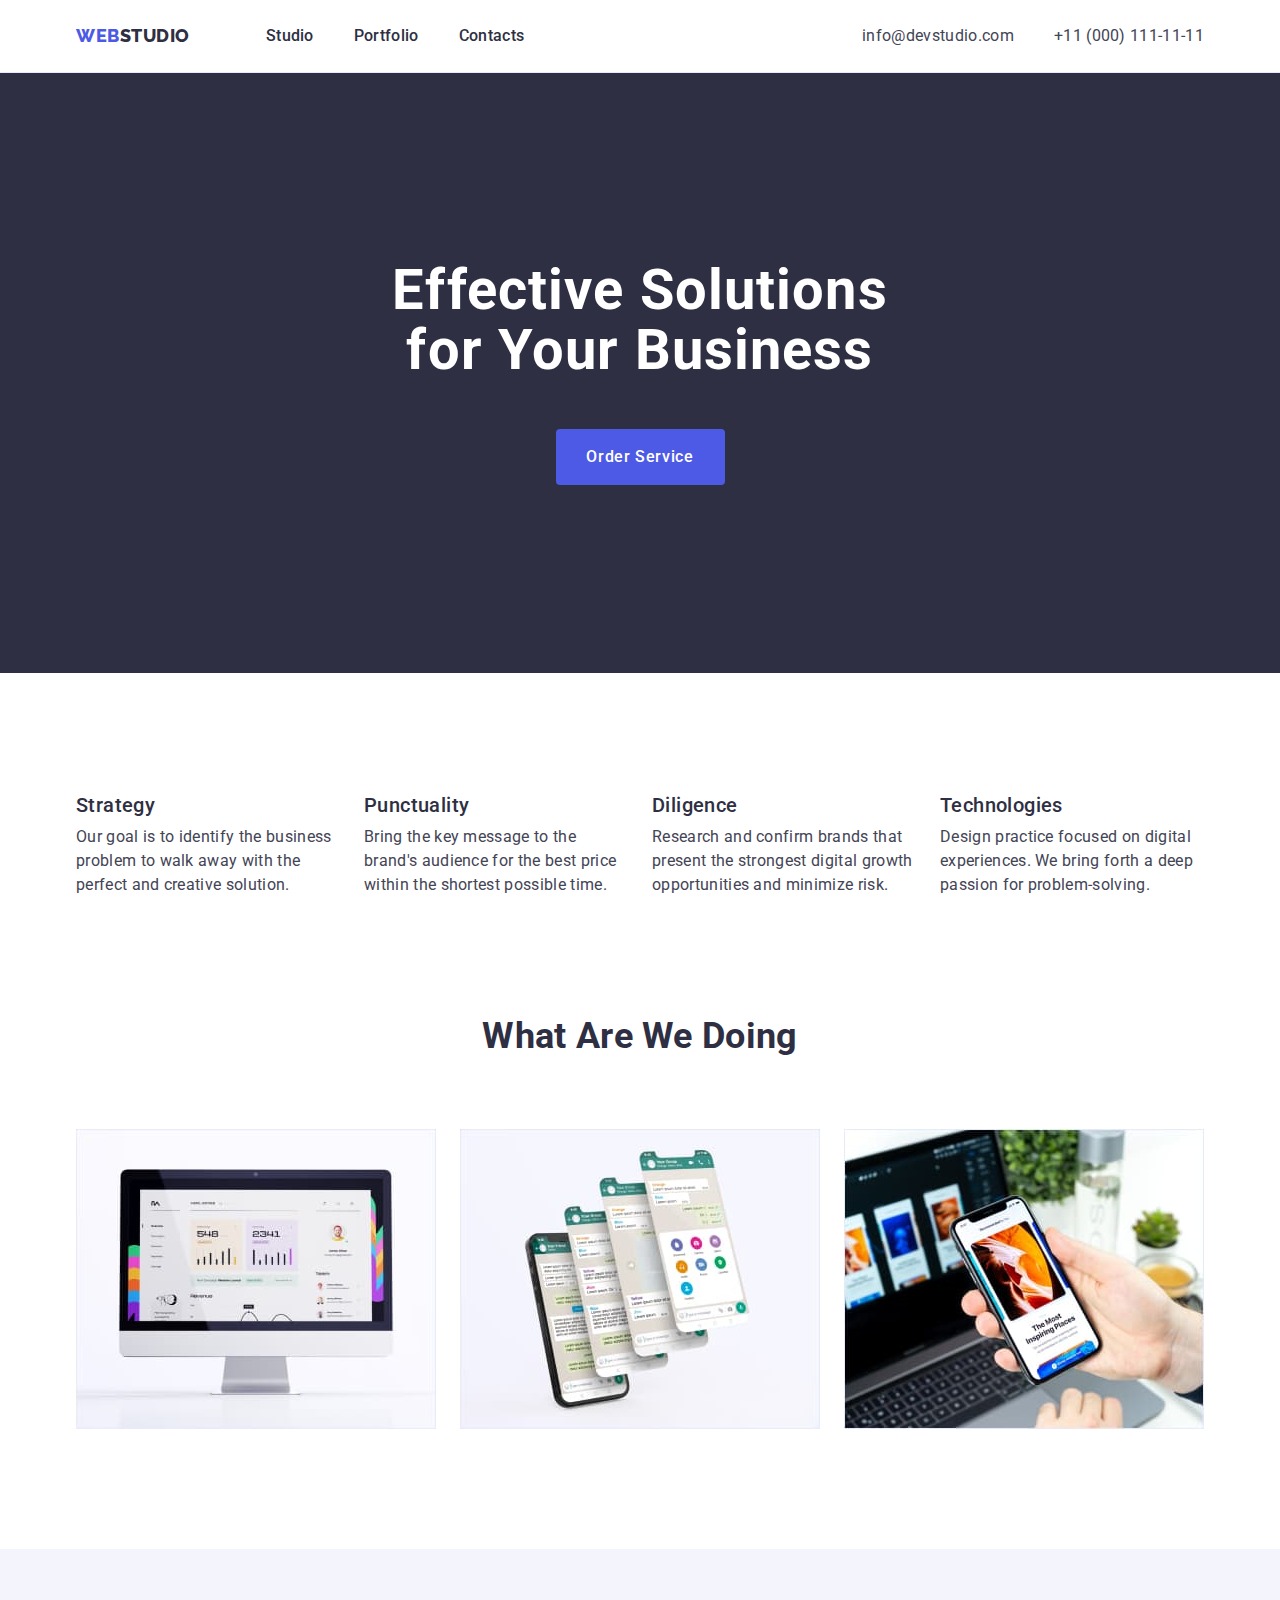
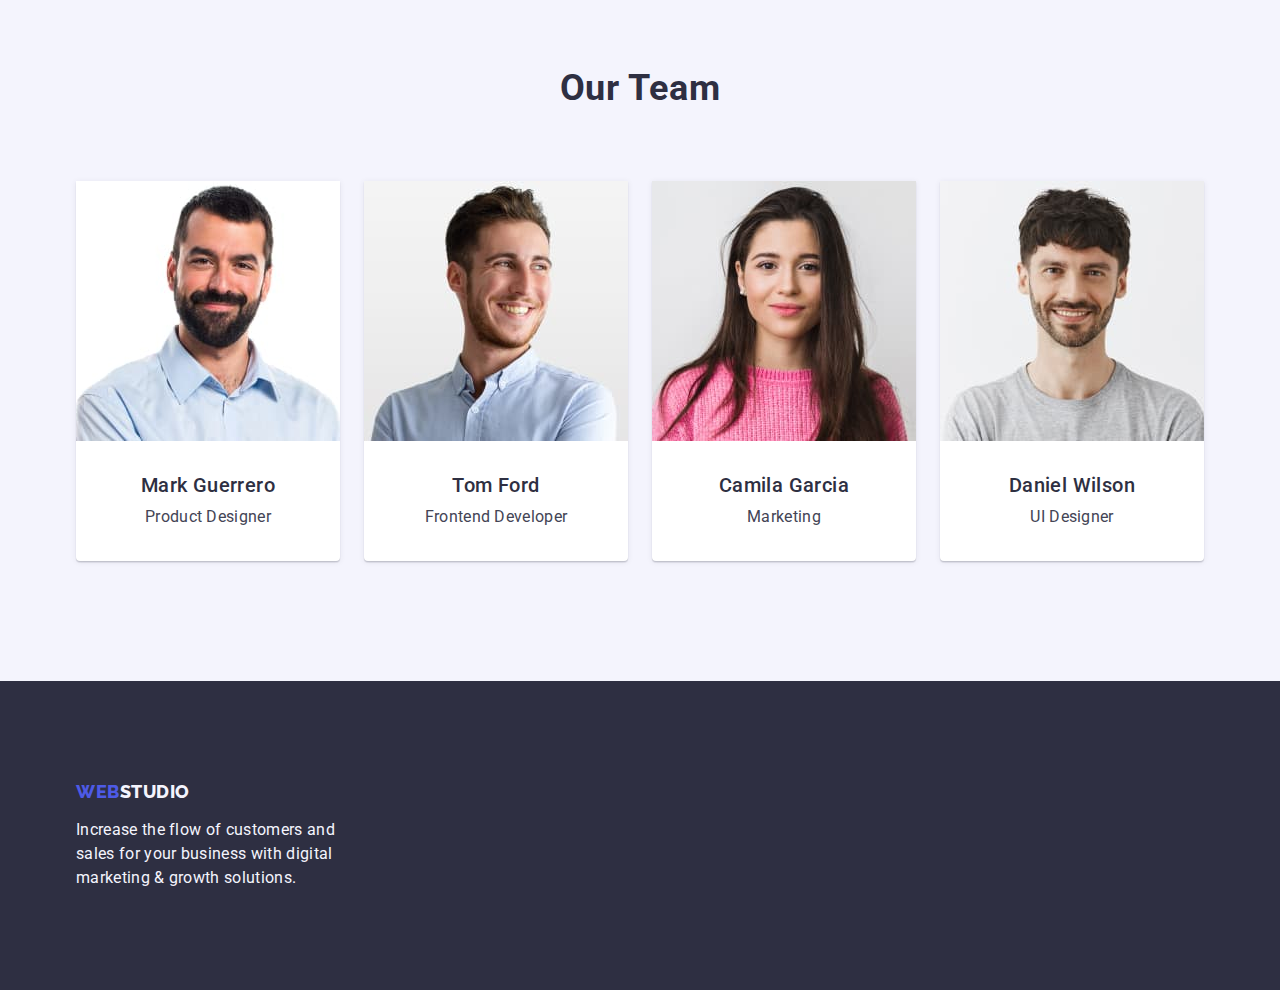
==== index.html @ 79478dcd "Files Created" ====
<!DOCTYPE html>
<html lang="en">
  <head>
    <meta charset="UTF-8" />
    <meta http-equiv="X-UA-Compatible" content="IE=edge" />
    <meta name="viewport" content="width=device-width, initial-scale=1.0" />
    <link rel="preconnect" href="https://fonts.googleapis.com" />
    <link rel="preconnect" href="https://fonts.gstatic.com" crossorigin />
    <link
      href="https://fonts.googleapis.com/css2?family=Raleway:wght@800&family=Roboto:wght@400;500;700;900&display=swap"
      rel="stylesheet"
    />
    <link
      rel="stylesheet"
      href="https://cdnjs.cloudflare.com/ajax/libs/modern-normalize/2.0.0/modern-normalize.min.css"
    />
    <link rel="stylesheet" href="./css/styles.css" />
    <link rel="shortcut icon" href="./images/favicon.ico" />
    <title>Web Studio</title>
  </head>
  <body>
    <header class="header">
      <div class="container header-container">
        <nav class="header-nav">
          <a class="header-nav_logo-blue link" href="./index.html"
            >Web<span class="header-nav_logo-black">Studio</span></a
          >
          <ul class="header-nav_list list">
            <li class="header-nav_item">
              <a class="header-nav_link link" href="./index.html">Studio</a>
            </li>
            <li class="header-nav_item">
              <a class="header-nav_link link" href="./portfolio.html"
                >Portfolio</a
              >
            </li>
            <li class="header-nav_item">
              <a class="header-nav_link link" href="">Contacts</a>
            </li>
          </ul>
        </nav>
        <address class="header-contacts">
          <ul class="header-contacts_list list">
            <li class="header-contacts_item">
              <a
                class="header-contacts_link link"
                href="mailto:info@devstudio.com"
                >info@devstudio.com</a
              >
            </li>
            <li class="header-contacts_item">
              <a class="header-contacts_link link" href="tel:+110001111111"
                >+11 (000) 111-11-11</a
              >
            </li>
          </ul>
        </address>
      </div>
    </header>

    <main>
      <section class="hero">
        <div class="container">
          <h1 class="hero_title">Effective Solutions for Your Business</h1>
          <button class="hero_button" type="button">Order Service</button>
        </div>
      </section>

      <section class="company">
        <div class="container">
          <h2 class="features visually-hidden">Features</h2>
          <ul class="company_list list">
            <li class="company_item">
              <h3 class="company_title">Strategy</h3>
              <p class="company_text">
                Our goal is to identify the business problem to walk away with
                the perfect and creative solution.
              </p>
            </li>
            <li class="company_item">
              <h3 class="company_title">Punctuality</h3>
              <p class="company_text">
                Bring the key message to the brand's audience for the best price
                within the shortest possible time.
              </p>
            </li>
            <li class="company_item">
              <h3 class="company_title">Diligence</h3>
              <p class="company_text">
                Research and confirm brands that present the strongest digital
                growth opportunities and minimize risk.
              </p>
            </li>
            <li class="company_item">
              <h3 class="company_title">Technologies</h3>
              <p class="company_text">
                Design practice focused on digital experiences. We bring forth a
                deep passion for problem-solving.
              </p>
            </li>
          </ul>
        </div>
      </section>

      <section class="works">
        <div class="container">
          <h2 class="works_title">What are we doing</h2>
          <ul class="works_list list">
            <li class="works_item">
              <img
                class="works_image"
                src="./images/img1.jpg"
                alt="computer-monitor"
                width="360"
              />
            </li>
            <li class="works_item">
              <img
                class="works_image"
                src="./images/img2.jpg"
                alt="phone-application"
                width="360"
              />
            </li>
            <li class="works_item">
              <img
                class="works_image"
                src="./images/img3.jpg"
                alt="laptop-and-phone"
                width="360"
              />
            </li>
          </ul>
        </div>
      </section>

      <section class="team">
        <div class="container">
          <h2 class="team_title">Our Team</h2>
          <ul class="team_list list">
            <li class="team_item">
              <img
                class="team_image"
                src="./images/portrait1.jpg"
                alt="photo Mark Guerrero"
                width="264"
              />
              <div class="team-wrapper">
                <h3 class="team_specialist">Mark Guerrero</h3>
                <p class="team_job-title">Product Designer</p>
              </div>
            </li>
            <li class="team_item">
              <img
                class="team_image"
                src="./images/portrait2.jpg"
                alt="photo Tom Ford"
                width="264"
              />
              <div class="team-wrapper">
                <h3 class="team_specialist">Tom Ford</h3>
                <p class="team_job-title">Frontend Developer</p>
              </div>
            </li>
            <li class="team_item">
              <img
                class="team_image"
                src="./images/portrait3.jpg"
                alt="photo Camila Garcia"
                width="264"
              />
              <div class="team-wrapper">
                <h3 class="team_specialist">Camila Garcia</h3>
                <p class="team_job-title">Marketing</p>
              </div>
            </li>
            <li class="team_item">
              <img
                class="team_image"
                src="./images/portrait4.jpg"
                alt="photo Daniel Wilson"
                width="264"
              />
              <div class="team-wrapper">
                <h3 class="team_specialist">Daniel Wilson</h3>
                <p class="team_job-title">UI Designer</p>
              </div>
            </li>
          </ul>
        </div>
      </section>
    </main>

    <footer class="footer">
      <div class="container">
        <a class="footer_logo-blue link" href="./index.html"
          >Web<span class="footer_logo-white">Studio</span></a
        >
        <p class="footer_text">
          Increase the flow of customers and sales for your business with
          digital marketing & growth solutions.
        </p>
      </div>
    </footer>
  </body>
</html>
---- css/styles.css ----
:root {
  --color-iris: #4d5ae5;
  --color-ocean: #404bbf;
  --color-navy-blue: #2e2f42;
  --color-green: #31d0aa;
  --color-slate: #434455;
  --color-light-slate: #8e8f99;
  --color-cornflower: #e7e9fc;
  --color-cloud: #f4f4fd;
  --color-navy-blue-modal: #2e2f42;
  --color-grey: #2e2f42;
  --color-white: #ffffff;
  --color-dairy: #fcfcfc;
}

body {
  font-family: 'Roboto', sans-serif;
  color: var(--color-slate);
  background-color: var(--color-white);
  font-size: 16px;
  letter-spacing: 0.02em;
}

img {
  display: block;
}

h1,
h2,
h3,
h4,
h5,
h6,
p {
  margin-top: 0;
  margin-bottom: 0;
}

ul,
ol {
  margin-top: 0;
  margin-bottom: 0;
  padding-left: 0;
}

.container {
  width: 1158px;
  /* width from maket + paddings */
  padding-left: 15px;
  padding-right: 15px;
  margin-left: auto;
  margin-right: auto;
  /* centify container's content */
}

.header {
  display: flex;
  border-bottom: 1px solid var(--color-cornflower);
}

.header-container {
  display: flex;
  justify-content: space-between;
}

.header-nav {
  display: flex;
  align-items: center;
}

.list {
  list-style: none;
}

.link {
  text-decoration: none;
}

/* Page Studio */

.header-nav_list {
  display: flex;
  gap: 40px;
}

.header-nav_link {
  color: var(--color-navy-blue);
  font-weight: 500;
  font-size: 16px;
  line-height: 1.5;
  padding-top: 24px;
  padding-bottom: 24px;
}

.header-nav_link:hover,
.header-nav_link:focus {
  color: var(--color-ocean);
}

.header-contacts_list {
  display: flex;
  gap: 40px;
}

.header-contacts_link {
  color: var(--color-slate);
  font-weight: 400;
  font-size: 16px;
  line-height: 1.5;
  display: inline-block;
  padding-top: 24px;
  padding-bottom: 24px;
}

.header-contacts_link:hover,
.header-contacts_link:focus {
  color: var(--color-ocean);
}

.visually-hidden {
  position: absolute;
  width: 1px;
  height: 1px;
  margin: -1px;
  border: 0;
  padding: 0;
  white-space: nowrap;
  clip-path: inset(100%);
  clip: rect(0 0 0 0);
  overflow: hidden;
}

.company_list {
  display: flex;
  gap: 24px;
}

.works_list {
  display: flex;
  gap: 24px;
}

.team_list {
  display: flex;
  gap: 24px;
}

.header-nav_logo-blue {
  display: flex;
  align-items: center;
  color: var(--color-iris);
  font-family: 'Raleway', sans-serif;
  font-weight: 800;
  font-size: 18px;
  line-height: 1.17;
  letter-spacing: 0.03em;
  text-transform: uppercase;
  display: inline-block;
  margin-right: 76px;
}

.header-nav_logo-black {
  color: var(--color-navy-blue);
}

.header-nav_link {
  color: var(--color-navy-blue);
  font-weight: 500;
  font-size: 16px;
  line-height: 1.5;
  padding-top: 24px;
  padding-bottom: 24px;
}

.header-nav_link:hover,
.header-nav_link:focus {
  color: var(--color-ocean);
}

.header-contacts {
  display: flex;
  font-style: normal;
}

.header-contacts_list {
  display: flex;
  gap: 40px;
}

.header-contacts_link {
  color: var(--color-slate);
  font-size: 16px;
  line-height: 1.5;
  display: inline-block;
  padding-top: 24px;
  padding-bottom: 24px;
}

.header-contacts_link:hover,
.header-contacts_link:focus {
  color: var(--color-ocean);
}

.hero {
  background-color: var(--color-navy-blue);
  padding: 188px 0;
}

.hero_title {
  color: var(--color-white);
  font-weight: 700;
  font-size: 56px;
  line-height: 1.07;
  letter-spacing: 0.02em;
  text-align: center;
  max-width: 496px;
  text-align: center;
  margin: 0 auto 48px;
}

.hero_button {
  color: var(--color-white);
  background-color: var(--color-iris);
  font-family: 'Roboto', sans-serif;
  font-weight: 500;
  font-size: 16px;
  line-height: 1.5;
  letter-spacing: 0.04em;
  cursor: pointer;
  display: block;
  margin: 0 auto;
  min-width: 169px;
  height: 56px;
  border: none;
  border-radius: 4px;
}

.hero_button:hover,
.hero_button:focus {
  background-color: var(--color-ocean);
}

.company {
  padding: 120px 0;
}

.company_list {
  display: flex;
  gap: 24px;
}

.company_item {
  width: 264px;
}

.company_title {
  color: var(--color-navy-blue);
  font-weight: 500;
  font-size: 20px;
  line-height: 1.2;
  letter-spacing: 0.02em;
  margin-bottom: 8px;
}

.company_text {
  color: var(--color-slate);
  font-size: 16px;
  line-height: 1.5;
}

.works {
  padding-bottom: 120px;
}

.works_title {
  color: var(--color-navy-blue);
  font-size: 36px;
  line-height: 1.11;
  text-align: center;
  text-transform: capitalize;
  margin-bottom: 72px;
}

.works_list {
  gap: 24px;
  display: flex;
}

.team {
  background-color: var(--color-cloud);
  padding: 120px 0;
}

.team_title {
  color: var(--color-navy-blue);
  font-size: 36px;
  line-height: 1.11;
  text-align: center;
  letter-spacing: 0.02em;
  text-transform: capitalize;
  margin-bottom: 72px;
}

.team_list {
  background-color: var(--color-cloud);
  display: flex;
  gap: 24px;
}

.team_item {
  background-color: var(--color-white);
  box-shadow: 0px 2px 1px 0px rgba(46, 47, 66, 0.08),
    0px 1px 1px 0px rgba(46, 47, 66, 0.16),
    0px 1px 6px 0px rgba(46, 47, 66, 0.08);
  border-radius: 0px 0px 4px 4px;
}

.team-wrapper {
  padding: 32px 0;
}

.team_specialist {
  color: var(--color-navy-blue);
  font-weight: 500;
  font-size: 20px;
  line-height: 1.2;
  letter-spacing: 0.02em;
  text-align: center;
  margin-bottom: 8px;
}

.team_job-title {
  color: var(--color-slate);
  font-size: 16px;
  line-height: 1.5;
  text-align: center;
}

.footer {
  background-color: var(--color-navy-blue);
  padding: 100px 0;
}

.footer_logo-blue {
  color: var(--color-iris);
  font-family: 'Raleway', sans-serif;
  font-weight: 800;
  font-size: 18px;
  line-height: 1.17;
  letter-spacing: 0.03em;
  text-transform: uppercase;
  display: inline-block;
  margin-bottom: 16px;
}

.footer_logo-white {
  color: var(--color-cloud);
  font-family: 'Raleway', sans-serif;
  font-weight: 800;
  font-size: 18px;
  line-height: 1.17;
  letter-spacing: 0.03em;
  text-transform: uppercase;
}

.footer_text {
  color: var(--color-cloud);
  font-size: 16px;
  line-height: 1.5;
  max-width: 264px;
}

/* Page Portfolio */

.gallery {
  padding: 96px 0 120px;
}

.gallery_link {
  padding: 24px 0;
}

.gallery-filter_list {
  display: flex;
  gap: 24px;
  justify-content: center;
  margin-bottom: 72px;
}

.gallery-filter_button {
  color: var(--color-iris);
  background-color: var(--color-cloud);
  font-family: 'Roboto', sans-serif;
  font-weight: 500;
  font-size: 16px;
  line-height: 1.5;
  letter-spacing: 0.04em;
  cursor: pointer;
  border: 1px solid var(--color-cornflower);
  border-radius: 4px;
  padding: 12px 24px 12px 24px;
}

.gallery-filter_button:hover,
.gallery-filter_button:focus {
  color: var(--color-white);
  background-color: var(--color-ocean);
  box-shadow: 0px 2px 2px 0px rgba(0, 0, 0, 0.12),
    0px 2px 1px 0px rgba(0, 0, 0, 0.08), 0px 3px 1px 0px rgba(0, 0, 0, 0.1);
  border: 1px solid transparent;
}

.gallery_list {
  display: flex;
  flex-wrap: wrap;
  gap: 48px 24px;
}

.gallary-wrapper {
  border: 1px solid var(--color-cornflower);
  border-top: none;
  padding: 32px 16px;
}

.gallery_title {
  color: var(--color-navy-blue);
  font-weight: 500;
  font-size: 20px;
  line-height: 1.2;
  letter-spacing: 0.02em;
  margin-bottom: 8px;
}

.gallery_text {
  color: var(--color-slate);
  font-size: 16px;
  line-height: 1.5;
  letter-spacing: 0.02em;
}
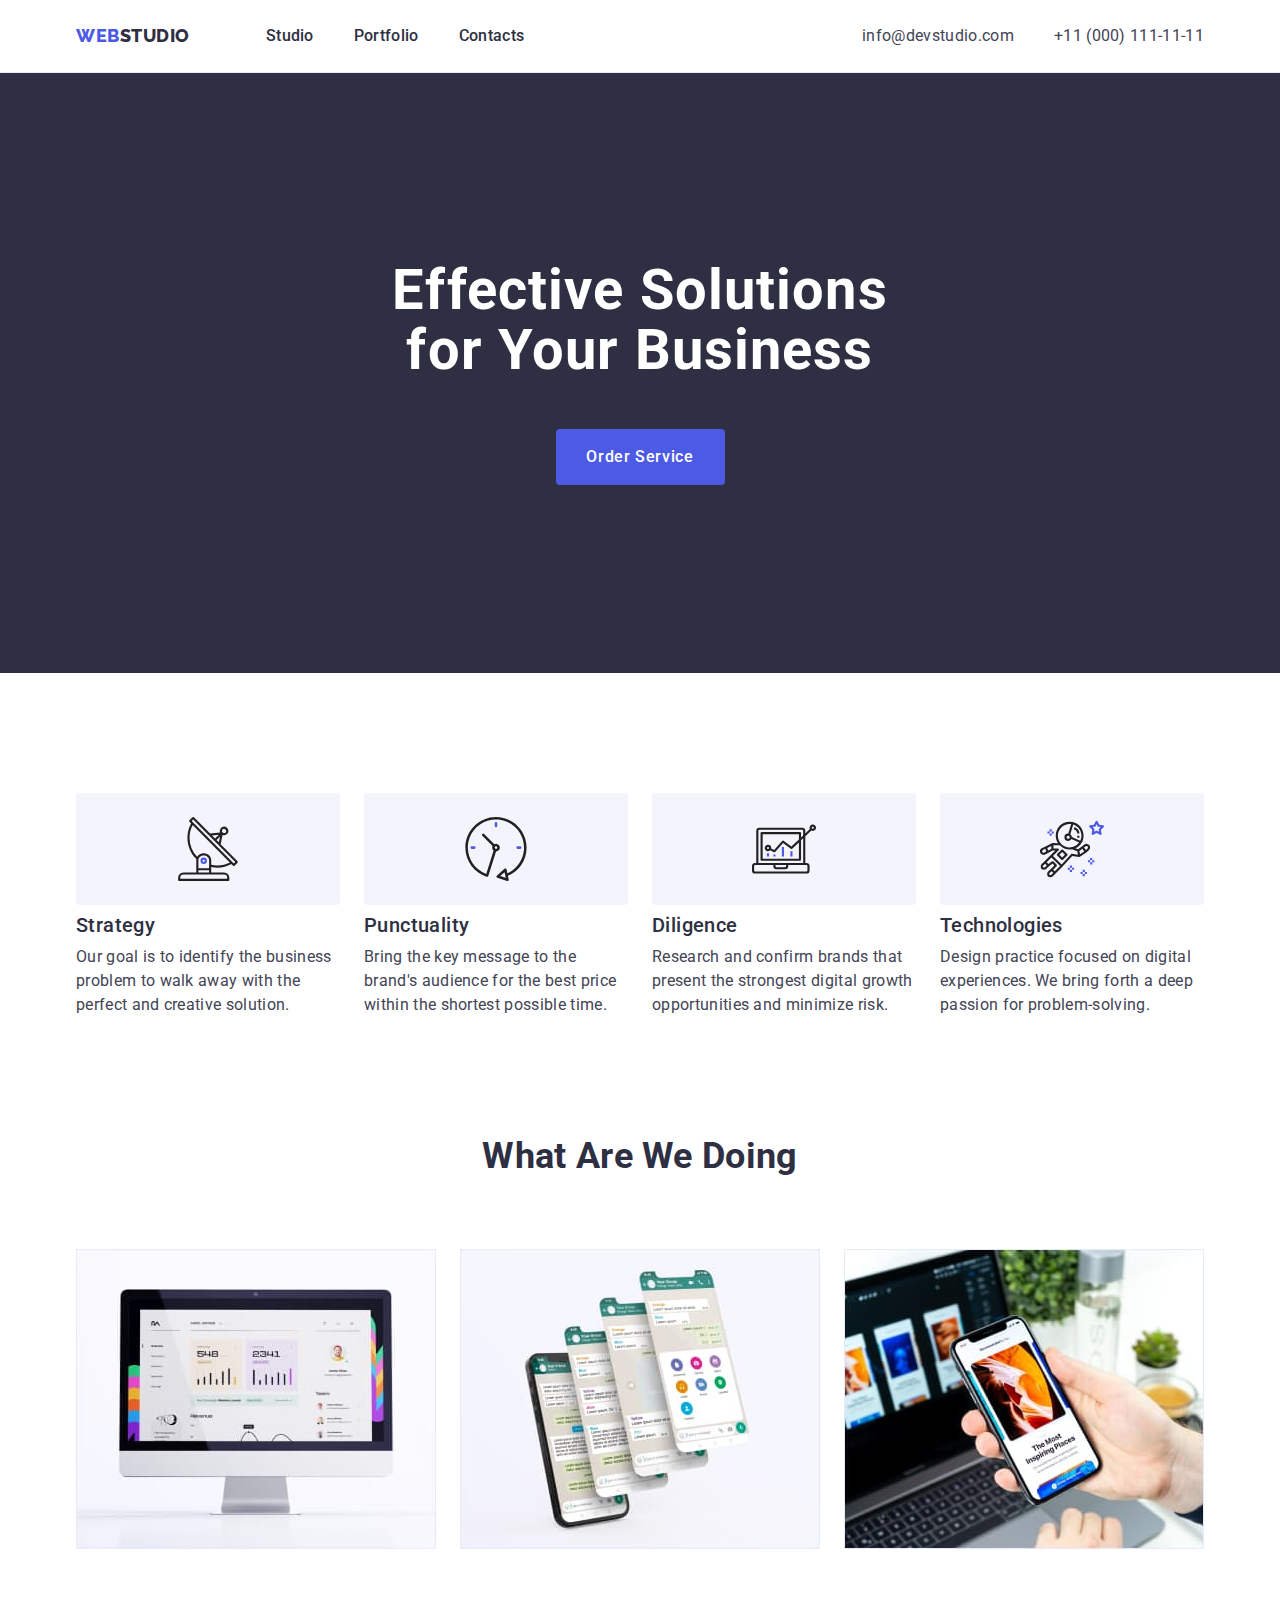
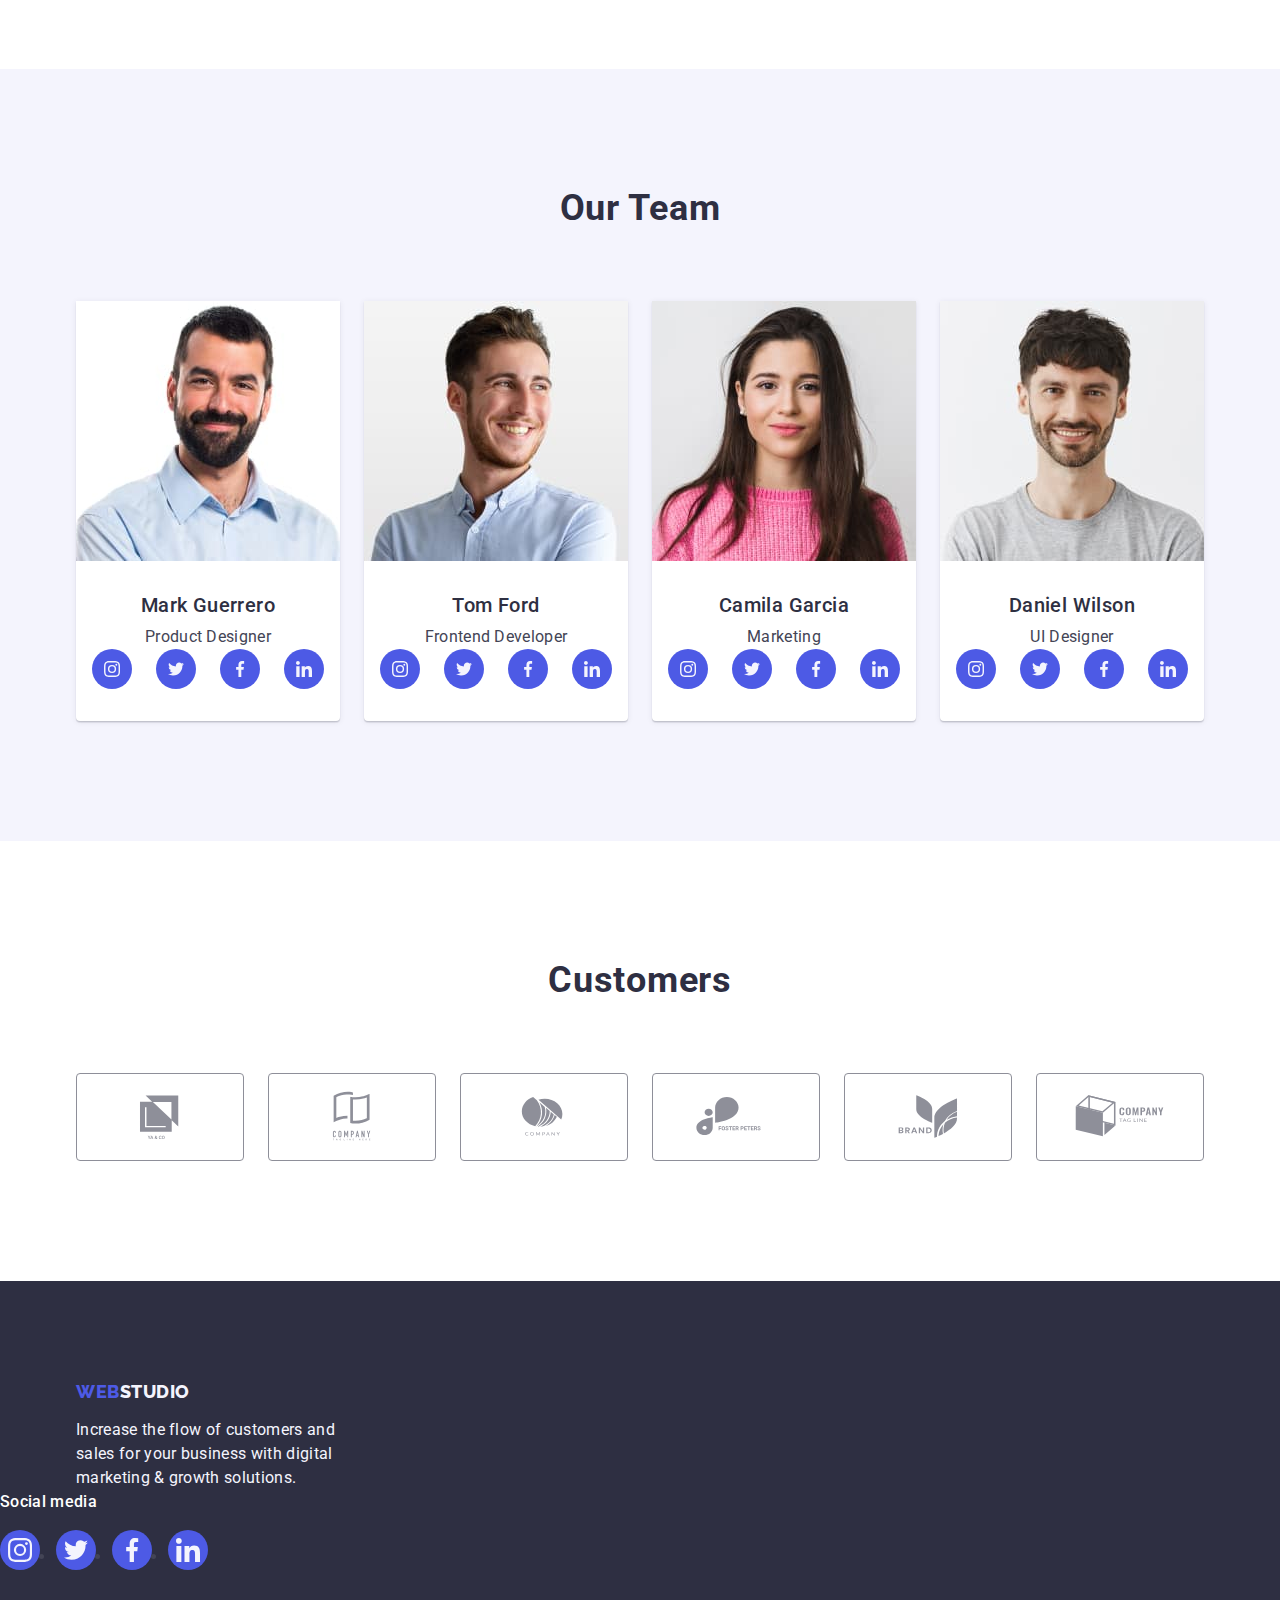
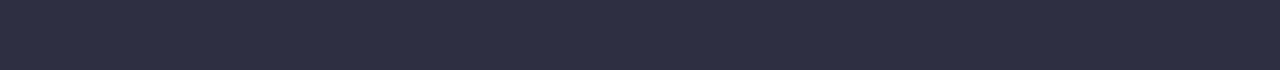
==== commit 35ab01f2: "First Try" ====
--- a/index.html
+++ b/index.html
@@ -71,6 +71,16 @@
           <h2 class="features visually-hidden">Features</h2>
           <ul class="company_list list">
             <li class="company_item">
+              <div class="company_wrapper">
+                <svg
+                  class="company_icon"
+                  aria-label="antenna"
+                  width="64"
+                  height="64"
+                >
+                  <use href="./images/icons.svg#icon-antenna"></use>
+                </svg>
+              </div>
               <h3 class="company_title">Strategy</h3>
               <p class="company_text">
                 Our goal is to identify the business problem to walk away with
@@ -78,6 +88,16 @@
               </p>
             </li>
             <li class="company_item">
+              <div class="company_wrapper">
+                <svg
+                  class="company_icon"
+                  aria-label="antenna"
+                  width="64"
+                  height="64"
+                >
+                  <use href="./images/icons.svg#icon-clock"></use>
+                </svg>
+              </div>
               <h3 class="company_title">Punctuality</h3>
               <p class="company_text">
                 Bring the key message to the brand's audience for the best price
@@ -85,6 +105,16 @@
               </p>
             </li>
             <li class="company_item">
+              <div class="company_wrapper">
+                <svg
+                  class="company_icon"
+                  aria-label="antenna"
+                  width="64"
+                  height="64"
+                >
+                  <use href="./images/icons.svg#icon-diagram"></use>
+                </svg>
+              </div>
               <h3 class="company_title">Diligence</h3>
               <p class="company_text">
                 Research and confirm brands that present the strongest digital
@@ -92,6 +122,16 @@
               </p>
             </li>
             <li class="company_item">
+              <div class="company_wrapper">
+                <svg
+                  class="company_icon"
+                  aria-label="antenna"
+                  width="64"
+                  height="64"
+                >
+                  <use href="./images/icons.svg#icon-astronaut"></use>
+                </svg>
+              </div>
               <h3 class="company_title">Technologies</h3>
               <p class="company_text">
                 Design practice focused on digital experiences. We bring forth a
@@ -148,6 +188,56 @@
               <div class="team-wrapper">
                 <h3 class="team_specialist">Mark Guerrero</h3>
                 <p class="team_job-title">Product Designer</p>
+                <ul class="team_list-icons list">
+                  <li class="team_item-icon">
+                    <a href="" class="team_link-icon">
+                      <svg
+                        class="team_icon"
+                        aria-label="icon-instagram"
+                        width="16"
+                        height="16"
+                      >
+                        <use href="./images/icons.svg#icon-instagram"></use>
+                      </svg>
+                    </a>
+                  </li>
+                  <li class="team_item-icon">
+                    <a href="" class="team_link-icon">
+                      <svg
+                        class="team_icon"
+                        aria-label="icon-twitter"
+                        width="16"
+                        height="16"
+                      >
+                        <use href="./images/icons.svg#icon-twitter"></use>
+                      </svg>
+                    </a>
+                  </li>
+                  <li class="team_item-icon">
+                    <a href="" class="team_link-icon">
+                      <svg
+                        class="team_icon"
+                        aria-label="icon-facebook"
+                        width="16"
+                        height="16"
+                      >
+                        <use href="./images/icons.svg#icon-facebook"></use>
+                      </svg>
+                    </a>
+                  </li>
+                  <li class="team_item-icon">
+                    <a href="" class="team_link-icon">
+                      <svg
+                        class="team_icon"
+                        aria-label="icon-linkedin"
+                        width="16"
+                        height="16"
+                      >
+                        <use href="./images/icons.svg#icon-linkedin"></use>
+                      </svg>
+                    </a>
+                  </li>
+                </ul>
               </div>
             </li>
             <li class="team_item">
@@ -160,6 +250,56 @@
               <div class="team-wrapper">
                 <h3 class="team_specialist">Tom Ford</h3>
                 <p class="team_job-title">Frontend Developer</p>
+                <ul class="team_list-icons list">
+                  <li class="team_item-icon">
+                    <a href="" class="team_link-icon">
+                      <svg
+                        class="team_icon"
+                        aria-label="icon-instagram"
+                        width="16"
+                        height="16"
+                      >
+                        <use href="./images/icons.svg#icon-instagram"></use>
+                      </svg>
+                    </a>
+                  </li>
+                  <li class="team_item-icon">
+                    <a href="" class="team_link-icon">
+                      <svg
+                        class="team_icon"
+                        aria-label="icon-twitter"
+                        width="16"
+                        height="16"
+                      >
+                        <use href="./images/icons.svg#icon-twitter"></use>
+                      </svg>
+                    </a>
+                  </li>
+                  <li class="team_item-icon">
+                    <a href="" class="team_link-icon">
+                      <svg
+                        class="team_icon"
+                        aria-label="icon-facebook"
+                        width="16"
+                        height="16"
+                      >
+                        <use href="./images/icons.svg#icon-facebook"></use>
+                      </svg>
+                    </a>
+                  </li>
+                  <li class="team_item-icon">
+                    <a href="" class="team_link-icon">
+                      <svg
+                        class="team_icon"
+                        aria-label="icon-linkedin"
+                        width="16"
+                        height="16"
+                      >
+                        <use href="./images/icons.svg#icon-linkedin"></use>
+                      </svg>
+                    </a>
+                  </li>
+                </ul>
               </div>
             </li>
             <li class="team_item">
@@ -172,6 +312,56 @@
               <div class="team-wrapper">
                 <h3 class="team_specialist">Camila Garcia</h3>
                 <p class="team_job-title">Marketing</p>
+                <ul class="team_list-icons list">
+                  <li class="team_item-icon">
+                    <a href="" class="team_link-icon">
+                      <svg
+                        class="team_icon"
+                        aria-label="icon-instagram"
+                        width="16"
+                        height="16"
+                      >
+                        <use href="./images/icons.svg#icon-instagram"></use>
+                      </svg>
+                    </a>
+                  </li>
+                  <li class="team_item-icon">
+                    <a href="" class="team_link-icon">
+                      <svg
+                        class="team_icon"
+                        aria-label="icon-twitter"
+                        width="16"
+                        height="16"
+                      >
+                        <use href="./images/icons.svg#icon-twitter"></use>
+                      </svg>
+                    </a>
+                  </li>
+                  <li class="team_item-icon">
+                    <a href="" class="team_link-icon">
+                      <svg
+                        class="team_icon"
+                        aria-label="icon-facebook"
+                        width="16"
+                        height="16"
+                      >
+                        <use href="./images/icons.svg#icon-facebook"></use>
+                      </svg>
+                    </a>
+                  </li>
+                  <li class="team_item-icon">
+                    <a href="" class="team_link-icon">
+                      <svg
+                        class="team_icon"
+                        aria-label="icon-linkedin"
+                        width="16"
+                        height="16"
+                      >
+                        <use href="./images/icons.svg#icon-linkedin"></use>
+                      </svg>
+                    </a>
+                  </li>
+                </ul>
               </div>
             </li>
             <li class="team_item">
@@ -184,7 +374,130 @@
               <div class="team-wrapper">
                 <h3 class="team_specialist">Daniel Wilson</h3>
                 <p class="team_job-title">UI Designer</p>
-              </div>
+                <ul class="team_list-icons list">
+                  <li class="team_item-icon">
+                    <a href="" class="team_link-icon">
+                      <svg
+                        class="team_icon"
+                        aria-label="icon-instagram"
+                        width="16"
+                        height="16"
+                      >
+                        <use href="./images/icons.svg#icon-instagram"></use>
+                      </svg>
+                    </a>
+                  </li>
+                  <li class="team_item-icon">
+                    <a href="" class="team_link-icon">
+                      <svg
+                        class="team_icon"
+                        aria-label="icon-twitter"
+                        width="16"
+                        height="16"
+                      >
+                        <use href="./images/icons.svg#icon-twitter"></use>
+                      </svg>
+                    </a>
+                  </li>
+                  <li class="team_item-icon">
+                    <a href="" class="team_link-icon">
+                      <svg
+                        class="team_icon"
+                        aria-label="icon-facebook"
+                        width="16"
+                        height="16"
+                      >
+                        <use href="./images/icons.svg#icon-facebook"></use>
+                      </svg>
+                    </a>
+                  </li>
+                  <li class="team_item-icon">
+                    <a href="" class="team_link-icon">
+                      <svg
+                        class="team_icon"
+                        aria-label="icon-linkedin"
+                        width="16"
+                        height="16"
+                      >
+                        <use href="./images/icons.svg#icon-linkedin"></use>
+                      </svg>
+                    </a>
+                  </li>
+                </ul>
+              </div>
+            </li>
+          </ul>
+        </div>
+      </section>
+      <section class="customers">
+        <div class="container">
+          <h2 class="customers_title">Customers</h2>
+          <ul class="customers_list list">
+            <li class="customers_item">
+              <a href="" class="customers_link"
+                ><svg
+                  class="customers_icon"
+                  aria-label="customers-icons"
+                  width="104"
+                  height="56"
+                >
+                  <use href="./images/icons.svg#customers-logo-1"></use></svg
+              ></a>
+            </li>
+            <li class="customers_item">
+              <a href="" class="customers_link"
+                ><svg
+                  class="customers_icon"
+                  aria-label="customers-icons"
+                  width="104"
+                  height="56"
+                >
+                  <use href="./images/icons.svg#customers-logo-2"></use></svg
+              ></a>
+            </li>
+            <li class="customers_item">
+              <a href="" class="customers_link"
+                ><svg
+                  class="customers_icon"
+                  aria-label="customers-icons"
+                  width="104"
+                  height="56"
+                >
+                  <use href="./images/icons.svg#customers-logo-3"></use></svg
+              ></a>
+            </li>
+            <li class="customers_item">
+              <a href="" class="customers_link"
+                ><svg
+                  class="customers_icon"
+                  aria-label="customers-icons"
+                  width="104"
+                  height="56"
+                >
+                  <use href="./images/icons.svg#customers-logo-4"></use></svg
+              ></a>
+            </li>
+            <li class="customers_item">
+              <a href="" class="customers_link"
+                ><svg
+                  class="customers_icon"
+                  aria-label="customers-icons"
+                  width="104"
+                  height="56"
+                >
+                  <use href="./images/icons.svg#customers-logo-5"></use></svg
+              ></a>
+            </li>
+            <li class="customers_item">
+              <a href="" class="customers_link"
+                ><svg
+                  class="customers_icon"
+                  aria-label="customers-icons"
+                  width="104"
+                  height="56"
+                >
+                  <use href="./images/icons.svg#customers-logo-6"></use></svg
+              ></a>
             </li>
           </ul>
         </div>
@@ -201,6 +514,76 @@
           digital marketing & growth solutions.
         </p>
       </div>
+      <div class="footer_icon-wrapper">
+        <p class="footer_icon-text">Social media</p>
+        <ul class="footer_icon-list">
+          <li class="footer_icon-item">
+            <a href="" class="footer_icon-link">
+              <svg
+                class="footer_icon"
+                aria-label="icon-instagram"
+                width="24"
+                height="24"
+              >
+                <use href="./images/icons.svg#icon-instagram"></use>
+              </svg>
+            </a>
+          </li>
+          <li class="footer_icon-item">
+            <a href="" class="footer_icon-link">
+              <svg
+                class="footer_icon"
+                aria-label="icon-twitter"
+                width="24"
+                height="24"
+              >
+                <use href="./images/icons.svg#icon-twitter"></use>
+              </svg>
+            </a>
+          </li>
+          <li class="footer_icon-item">
+            <a href="" class="footer_icon-link">
+              <svg
+                class="footer_icon"
+                aria-label="icon-facebook"
+                width="24"
+                height="24"
+              >
+                <use href="./images/icons.svg#icon-facebook"></use>
+              </svg>
+            </a>
+          </li>
+          <li class="footer_icon-item">
+            <a href="" class="footer_icon-link">
+              <svg
+                class="footer_icon"
+                aria-label="icon-linkedin"
+                width="24"
+                height="24"
+              >
+                <use href="./images/icons.svg#icon-linkedin"></use>
+              </svg>
+            </a>
+          </li>
+        </ul>
+      </div>
     </footer>
+
+    <div class="backdrop is-hidden" data-modal>
+      <div class="modal">
+        <button class="modal_button-close" type="button" data-modal-close>
+          <svg
+            class="modal_icon-close"
+            aria-label="icon-modal-close"
+            width="8"
+            height="8"
+          >
+            <use href="./images/icons.svg#icon-modal-close"></use>
+          </svg>
+        </button>
+      </div>
+    </div>
+
+    <script src="./js/modal.js"></script>
   </body>
 </html>
--- a/css/styles.css
+++ b/css/styles.css
@@ -117,6 +117,22 @@
   color: var(--color-ocean);
 }
 
+.header-nav_link.current {
+  color: var(--color-ocean);
+}
+
+.header-nav_link.current::after {
+  content: '';
+  display: block;
+  width: 100%;
+  height: 4px;
+  border-radius: 2px;
+  background-color: var(--color-ocean);
+  position: absolute;
+  bottom: -1px;
+  left: 0;
+}
+
 .visually-hidden {
   position: absolute;
   width: 1px;
@@ -206,6 +222,19 @@
   padding: 188px 0;
 }
 
+.hero_bg-image {
+  margin: 0 auto;
+  max-width: 1440px;
+  background-position: center;
+  background-repeat: no-repeat;
+  background-size: cover;
+  background-image: linear-gradient(
+      rgba(46, 47, 66, 0.7),
+      rgba(46, 47, 66, 0.7)
+    ),
+    url('../images/img-name.jpg');
+}
+
 .hero_title {
   color: var(--color-white);
   font-weight: 700;
@@ -253,6 +282,16 @@
   width: 264px;
 }
 
+.company_wrapper {
+  display: flex;
+  align-items: center;
+  justify-content: center;
+  height: 112px;
+  border-radius: 4px;
+  background-color: var(--color-cloud);
+  margin-bottom: 8px;
+}
+
 .company_title {
   color: var(--color-navy-blue);
   font-weight: 500;
@@ -336,9 +375,93 @@
   text-align: center;
 }
 
+.team_list-icons {
+  display: flex;
+  align-items: center;
+  justify-content: center;
+  gap: 24px;
+}
+
+.team_item-icon {
+  width: 40px;
+  height: 40px;
+}
+
+.team_link-icon {
+  display: flex;
+  align-items: center;
+  justify-content: center;
+  width: 100%;
+  height: 100%;
+  background-color: var(--color-iris);
+  border-radius: 50%;
+  transition: background-color 250ms cubic-bezier(0.4, 0, 0.2, 1);
+}
+
+.team_link-icon:hover,
+.team_link-icon:focus {
+  background-color: var(--color-ocean);
+}
+
+.team_icon {
+  fill: var(--color-cloud);
+}
+
+.customers {
+  padding: 120px 0;
+}
+
+.customers_title {
+  color: var(--color-navy-blue);
+  font-weight: 700;
+  font-size: 36px;
+  line-height: 1.11;
+  text-align: center;
+  letter-spacing: 0.02em;
+  margin-bottom: 72px;
+}
+
+.customers_list {
+  display: flex;
+  align-items: center;
+  justify-content: center;
+  gap: 24px;
+}
+
+.customers_item {
+  width: 168px;
+  height: 88px;
+}
+
+.customers_link {
+  display: flex;
+  justify-content: center;
+  align-items: center;
+  width: 100%;
+  height: 100%;
+  color: var(--color-light-slate);
+  border-radius: 4px;
+  border: 1px solid var(--color-light-slate);
+  transition: border-color 250ms cubic-bezier(0.4, 0, 0.2, 1),
+    color 250ms cubic-bezier(0.4, 0, 0.2, 1);
+  fill: currentColor;
+}
+
+.customers_link:hover,
+.customers_link:focus {
+  color: var(--color-ocean);
+  border-color: var(--color-ocean);
+  fill: var(--color-ocean);
+}
+
 .footer {
   background-color: var(--color-navy-blue);
   padding: 100px 0;
+}
+
+.footer-container {
+  display: flex;
+  align-items: baseline;
 }
 
 .footer_logo-blue {
@@ -370,6 +493,46 @@
   max-width: 264px;
 }
 
+.footer_icon-text {
+  font-weight: 500;
+  font-size: 16px;
+  line-height: 1.5;
+  color: var(--color-white);
+  margin-bottom: 16px;
+}
+
+.footer_icon-list {
+  display: flex;
+  align-items: center;
+  justify-content: start;
+  gap: 16px;
+}
+
+.footer_icon-item {
+  width: 40px;
+  height: 40px;
+}
+
+.footer_icon-link {
+  display: flex;
+  align-items: center;
+  justify-content: center;
+  border-radius: 50%;
+  width: 100%;
+  height: 100%;
+  background-color: var(--color-iris);
+  transition: background-color 250ms cubic-bezier(0.4, 0, 0.2, 1);
+}
+
+.footer_icon {
+  fill: var(--color-cloud);
+}
+
+.footer_icon-link:hover,
+.footer_icon-link:focus {
+  background-color: var(--color-green);
+}
+
 /* Page Portfolio */
 
 .gallery {
@@ -416,7 +579,28 @@
   gap: 48px 24px;
 }
 
-.gallary-wrapper {
+.gallery_overley-wrapper {
+  position: relative;
+  overflow: hidden;
+}
+
+.gallery_overley-text {
+  position: absolute;
+  top: 0;
+  left: 0;
+  font-weight: 400;
+  font-size: 16px;
+  line-height: 1.5;
+  padding: 40px 32px;
+  width: 100%;
+  height: 100%;
+  transform: translateY(100%);
+  background-color: var(--color-iris);
+  transition: transform 250ms cubic-bezier(0.4, 0, 0.2, 1);
+  color: var(--color-cloud);
+}
+
+.gallery_wrapper {
   border: 1px solid var(--color-cornflower);
   border-top: none;
   padding: 32px 16px;
@@ -437,3 +621,70 @@
   line-height: 1.5;
   letter-spacing: 0.02em;
 }
+
+/* Modal Window */
+
+.backdrop {
+  position: fixed;
+  top: 0;
+  left: 0;
+  width: 100%;
+  height: 100%;
+  background-color: rgba(46, 47, 66, 0.4);
+  transition: opacity 250ms cubic-bezier(0.4, 0, 0.2, 1),
+    visibility 250ms cubic-bezier(0.4, 0, 0.2, 1);
+}
+
+.backdrop.is-hidden {
+  opacity: 0;
+  pointer-events: none;
+  visibility: hidden;
+}
+
+.modal {
+  position: absolute;
+  top: 50%;
+  left: 50%;
+  transform: translateX(-50%) translateY(-50%);
+  width: 408px;
+  min-height: 584px;
+  border-radius: 4px;
+  box-shadow: 0px 2px 1px 0px rgba(0, 0, 0, 0.2),
+    0px 1px 3px 0px rgba(0, 0, 0, 0.12), 0px 1px 1px 0px rgba(0, 0, 0, 0.14);
+  background-color: var(--color-dairy);
+  transition: transform 250ms cubic-bezier(0.4, 0, 0.2, 1);
+}
+
+.modal_button-close {
+  padding: 0;
+  position: absolute;
+  top: 24px;
+  right: 24px;
+  display: flex;
+  justify-content: center;
+  align-items: center;
+  width: 24px;
+  height: 24px;
+  border-radius: 50%;
+  border: 1px solid rgba(0, 0, 0, 0.1);
+  background-color: var(--color-cornflower);
+  transition: background-color 250ms cubic-bezier(0.4, 0, 0.2, 1),
+    border 250ms cubic-bezier(0.4, 0, 0.2, 1);
+}
+
+.modal_button-close:hover,
+.modal_button-close:focus {
+  background-color: var(--color-ocean);
+  border: none;
+  fill: var(--color-white);
+}
+
+.modal_icon-close {
+  fill: var(--ancillary-color);
+  transition: fill 250ms cubic-bezier(0.4, 0, 0.2, 1);
+}
+
+.modal_button-close:hover .modal_icon-close,
+.modal_button-close:focus .modal_icon-close {
+  fill: var(--color-white);
+}
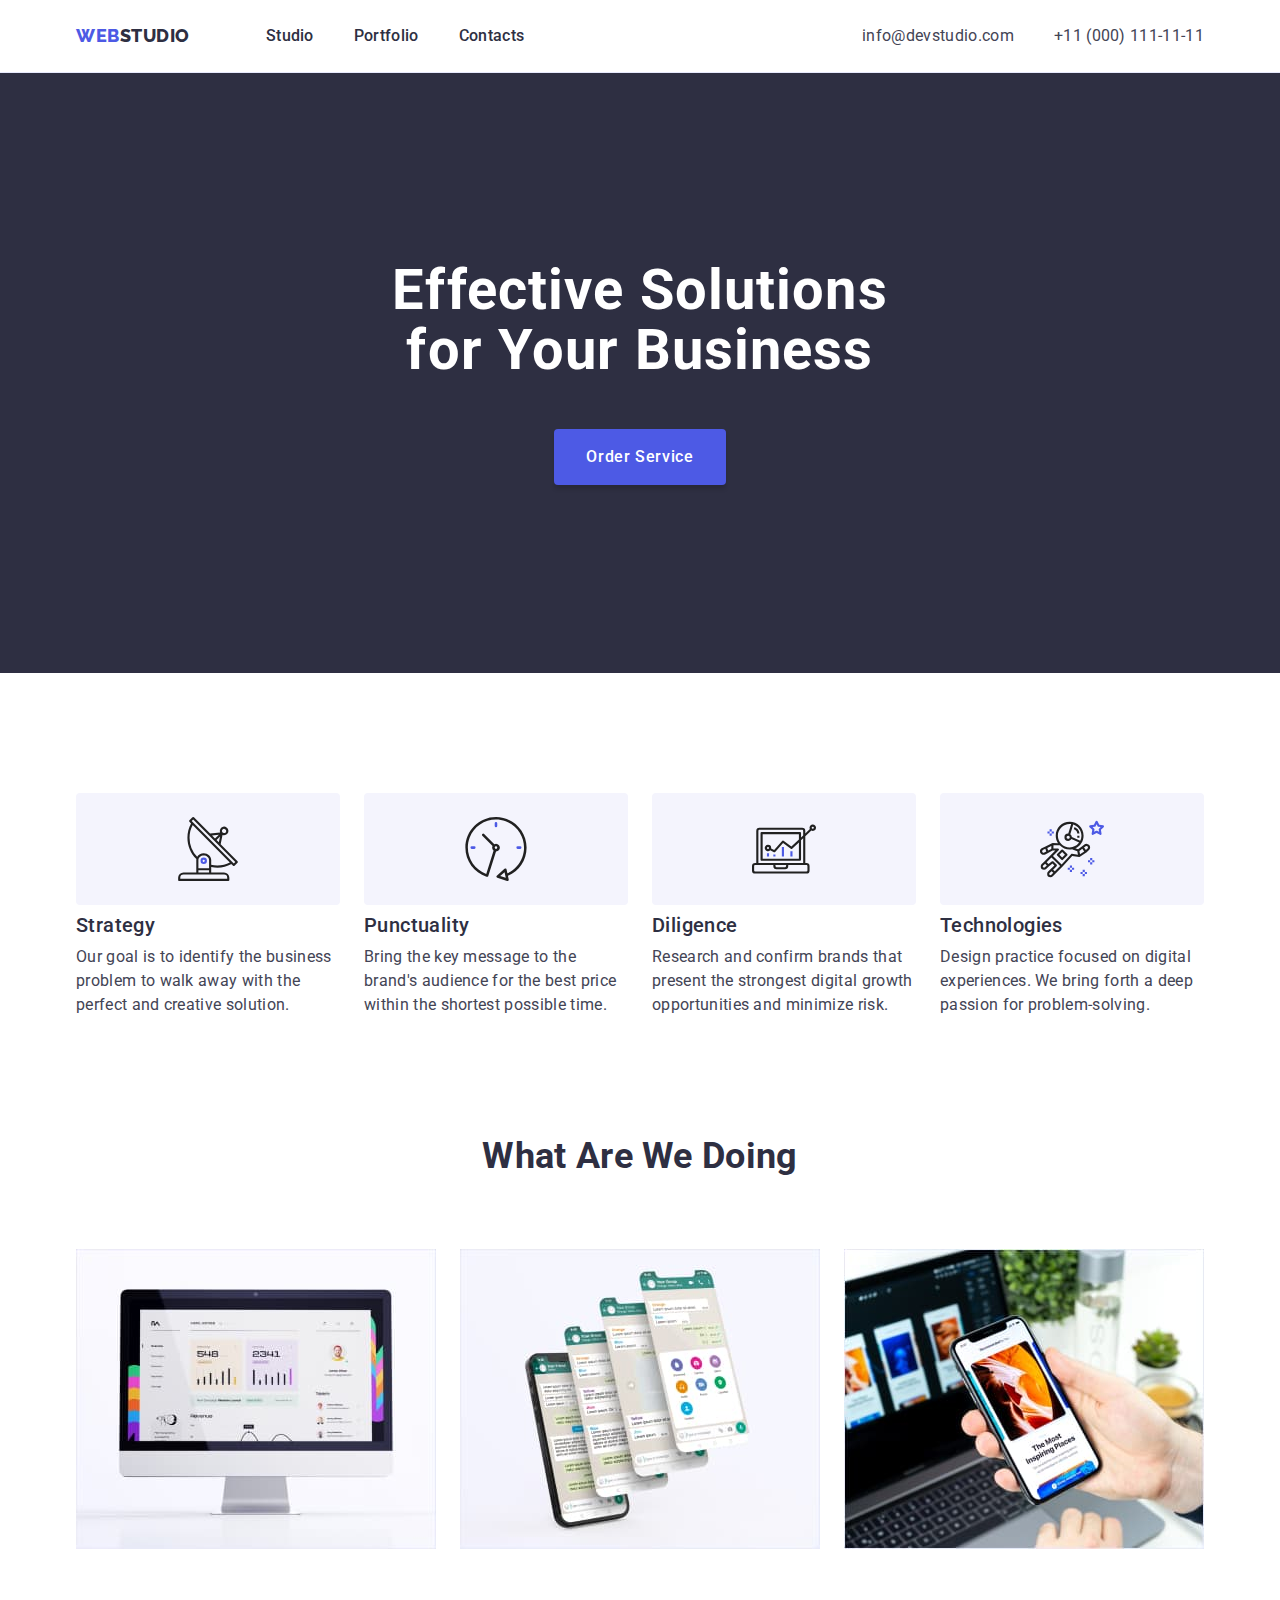
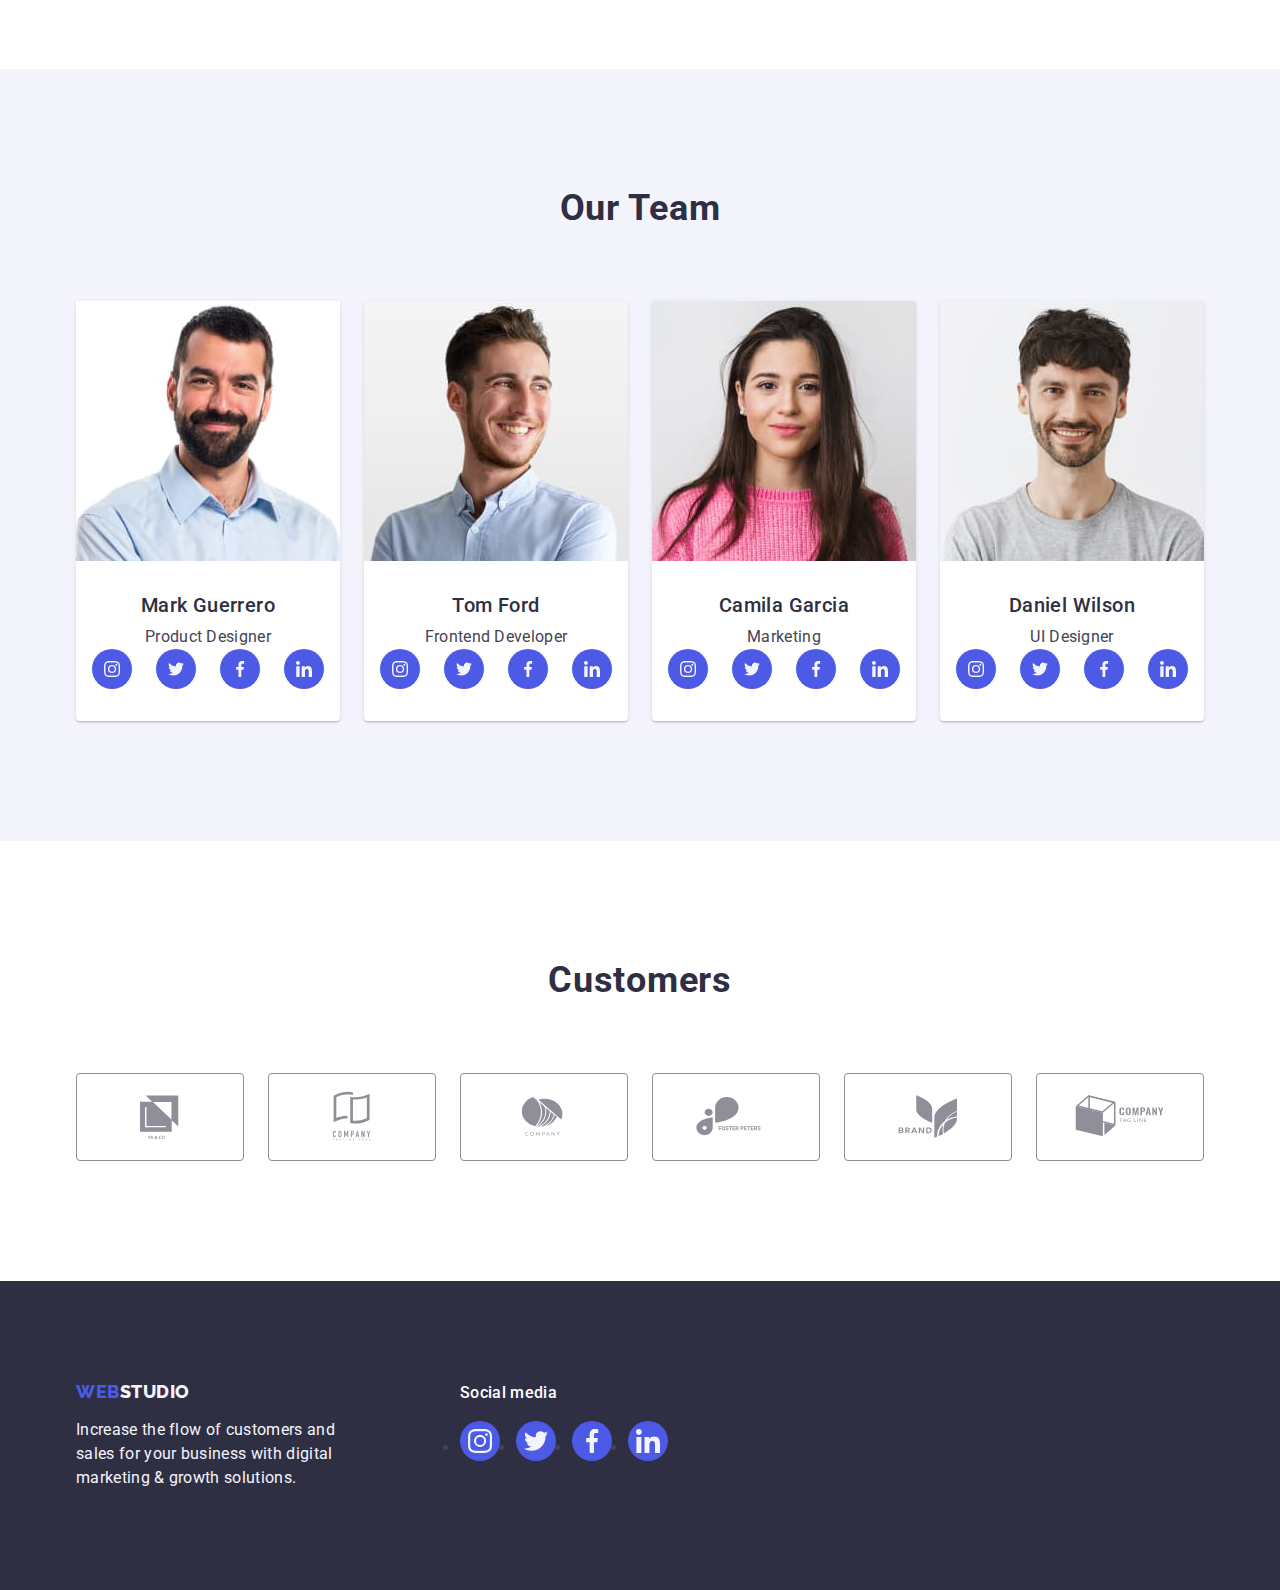
==== commit 02d33a13: "First Fixes" ====
--- a/index.html
+++ b/index.html
@@ -505,67 +505,70 @@
     </main>
 
     <footer class="footer">
-      <div class="container">
-        <a class="footer_logo-blue link" href="./index.html"
-          >Web<span class="footer_logo-white">Studio</span></a
-        >
-        <p class="footer_text">
-          Increase the flow of customers and sales for your business with
-          digital marketing & growth solutions.
-        </p>
-      </div>
-      <div class="footer_icon-wrapper">
-        <p class="footer_icon-text">Social media</p>
-        <ul class="footer_icon-list">
-          <li class="footer_icon-item">
-            <a href="" class="footer_icon-link">
-              <svg
-                class="footer_icon"
-                aria-label="icon-instagram"
-                width="24"
-                height="24"
-              >
-                <use href="./images/icons.svg#icon-instagram"></use>
-              </svg>
-            </a>
-          </li>
-          <li class="footer_icon-item">
-            <a href="" class="footer_icon-link">
-              <svg
-                class="footer_icon"
-                aria-label="icon-twitter"
-                width="24"
-                height="24"
-              >
-                <use href="./images/icons.svg#icon-twitter"></use>
-              </svg>
-            </a>
-          </li>
-          <li class="footer_icon-item">
-            <a href="" class="footer_icon-link">
-              <svg
-                class="footer_icon"
-                aria-label="icon-facebook"
-                width="24"
-                height="24"
-              >
-                <use href="./images/icons.svg#icon-facebook"></use>
-              </svg>
-            </a>
-          </li>
-          <li class="footer_icon-item">
-            <a href="" class="footer_icon-link">
-              <svg
-                class="footer_icon"
-                aria-label="icon-linkedin"
-                width="24"
-                height="24"
-              >
-                <use href="./images/icons.svg#icon-linkedin"></use>
-              </svg>
-            </a>
-          </li>
-        </ul>
+      <div class="footer-container container">
+        <div class="footer_logo-wrapper">
+          <a class="footer_logo-blue link" href="./index.html"
+            >Web<span class="footer_logo-white">Studio</span></a
+          >
+          <p class="footer_text">
+            Increase the flow of customers and sales for your business with
+            digital marketing & growth solutions.
+          </p>
+        </div>
+
+        <div class="footer_icon-wrapper">
+          <p class="footer_icon-text">Social media</p>
+          <ul class="footer_icon-list">
+            <li class="footer_icon-item">
+              <a href="" class="footer_icon-link">
+                <svg
+                  class="footer_icon"
+                  aria-label="icon-instagram"
+                  width="24"
+                  height="24"
+                >
+                  <use href="./images/icons.svg#icon-instagram"></use>
+                </svg>
+              </a>
+            </li>
+            <li class="footer_icon-item">
+              <a href="" class="footer_icon-link">
+                <svg
+                  class="footer_icon"
+                  aria-label="icon-twitter"
+                  width="24"
+                  height="24"
+                >
+                  <use href="./images/icons.svg#icon-twitter"></use>
+                </svg>
+              </a>
+            </li>
+            <li class="footer_icon-item">
+              <a href="" class="footer_icon-link">
+                <svg
+                  class="footer_icon"
+                  aria-label="icon-facebook"
+                  width="24"
+                  height="24"
+                >
+                  <use href="./images/icons.svg#icon-facebook"></use>
+                </svg>
+              </a>
+            </li>
+            <li class="footer_icon-item">
+              <a href="" class="footer_icon-link">
+                <svg
+                  class="footer_icon"
+                  aria-label="icon-linkedin"
+                  width="24"
+                  height="24"
+                >
+                  <use href="./images/icons.svg#icon-linkedin"></use>
+                </svg>
+              </a>
+            </li>
+          </ul>
+        </div>
       </div>
     </footer>
 
--- a/css/styles.css
+++ b/css/styles.css
@@ -56,6 +56,8 @@
 .header {
   display: flex;
   border-bottom: 1px solid var(--color-cornflower);
+  box-shadow: 0px 2px 1px rgba(46, 47, 66, 0.08),
+    0px 1px 1px rgba(46, 47, 66, 0.16), 0px 1px 6px rgba(46, 47, 66, 0.08);
 }
 
 .header-container {
@@ -90,11 +92,30 @@
   line-height: 1.5;
   padding-top: 24px;
   padding-bottom: 24px;
+  position: relative;
+  display: block;
+  transition: color 250ms cubic-bezier(0.4, 0, 0.2, 1);
 }
 
 .header-nav_link:hover,
 .header-nav_link:focus {
   color: var(--color-ocean);
+}
+
+.header-nav_link.current {
+  color: var(--color-ocean);
+}
+
+.header-nav_link.current::after {
+  content: '';
+  display: block;
+  width: 100%;
+  height: 4px;
+  border-radius: 2px;
+  background-color: var(--color-ocean);
+  position: absolute;
+  bottom: -1px;
+  left: 0;
 }
 
 .header-contacts_list {
@@ -256,12 +277,14 @@
   line-height: 1.5;
   letter-spacing: 0.04em;
   cursor: pointer;
+  border-radius: 4px;
+  padding: 16px 32px 16px 32px;
+  border: none;
+  box-shadow: 0px 4px 4px 0px rgba(0, 0, 0, 0.15);
   display: block;
   margin: 0 auto;
   min-width: 169px;
-  height: 56px;
-  border: none;
-  border-radius: 4px;
+  transition: background-color 250ms cubic-bezier(0.4, 0, 0.2, 1);
 }
 
 .hero_button:hover,
@@ -462,6 +485,11 @@
 .footer-container {
   display: flex;
   align-items: baseline;
+}
+
+.footer_logo-wrapper {
+  width: 264px;
+  margin-right: 120px;
 }
 
 .footer_logo-blue {
@@ -478,19 +506,14 @@
 
 .footer_logo-white {
   color: var(--color-cloud);
-  font-family: 'Raleway', sans-serif;
-  font-weight: 800;
-  font-size: 18px;
-  line-height: 1.17;
-  letter-spacing: 0.03em;
-  text-transform: uppercase;
 }
 
 .footer_text {
   color: var(--color-cloud);
-  font-size: 16px;
-  line-height: 1.5;
-  max-width: 264px;
+  font-weight: 400;
+  font-size: 16px;
+  line-height: 1.5;
+  width: 264px;
 }
 
 .footer_icon-text {
@@ -532,7 +555,6 @@
 .footer_icon-link:focus {
   background-color: var(--color-green);
 }
-
 /* Page Portfolio */
 
 .gallery {
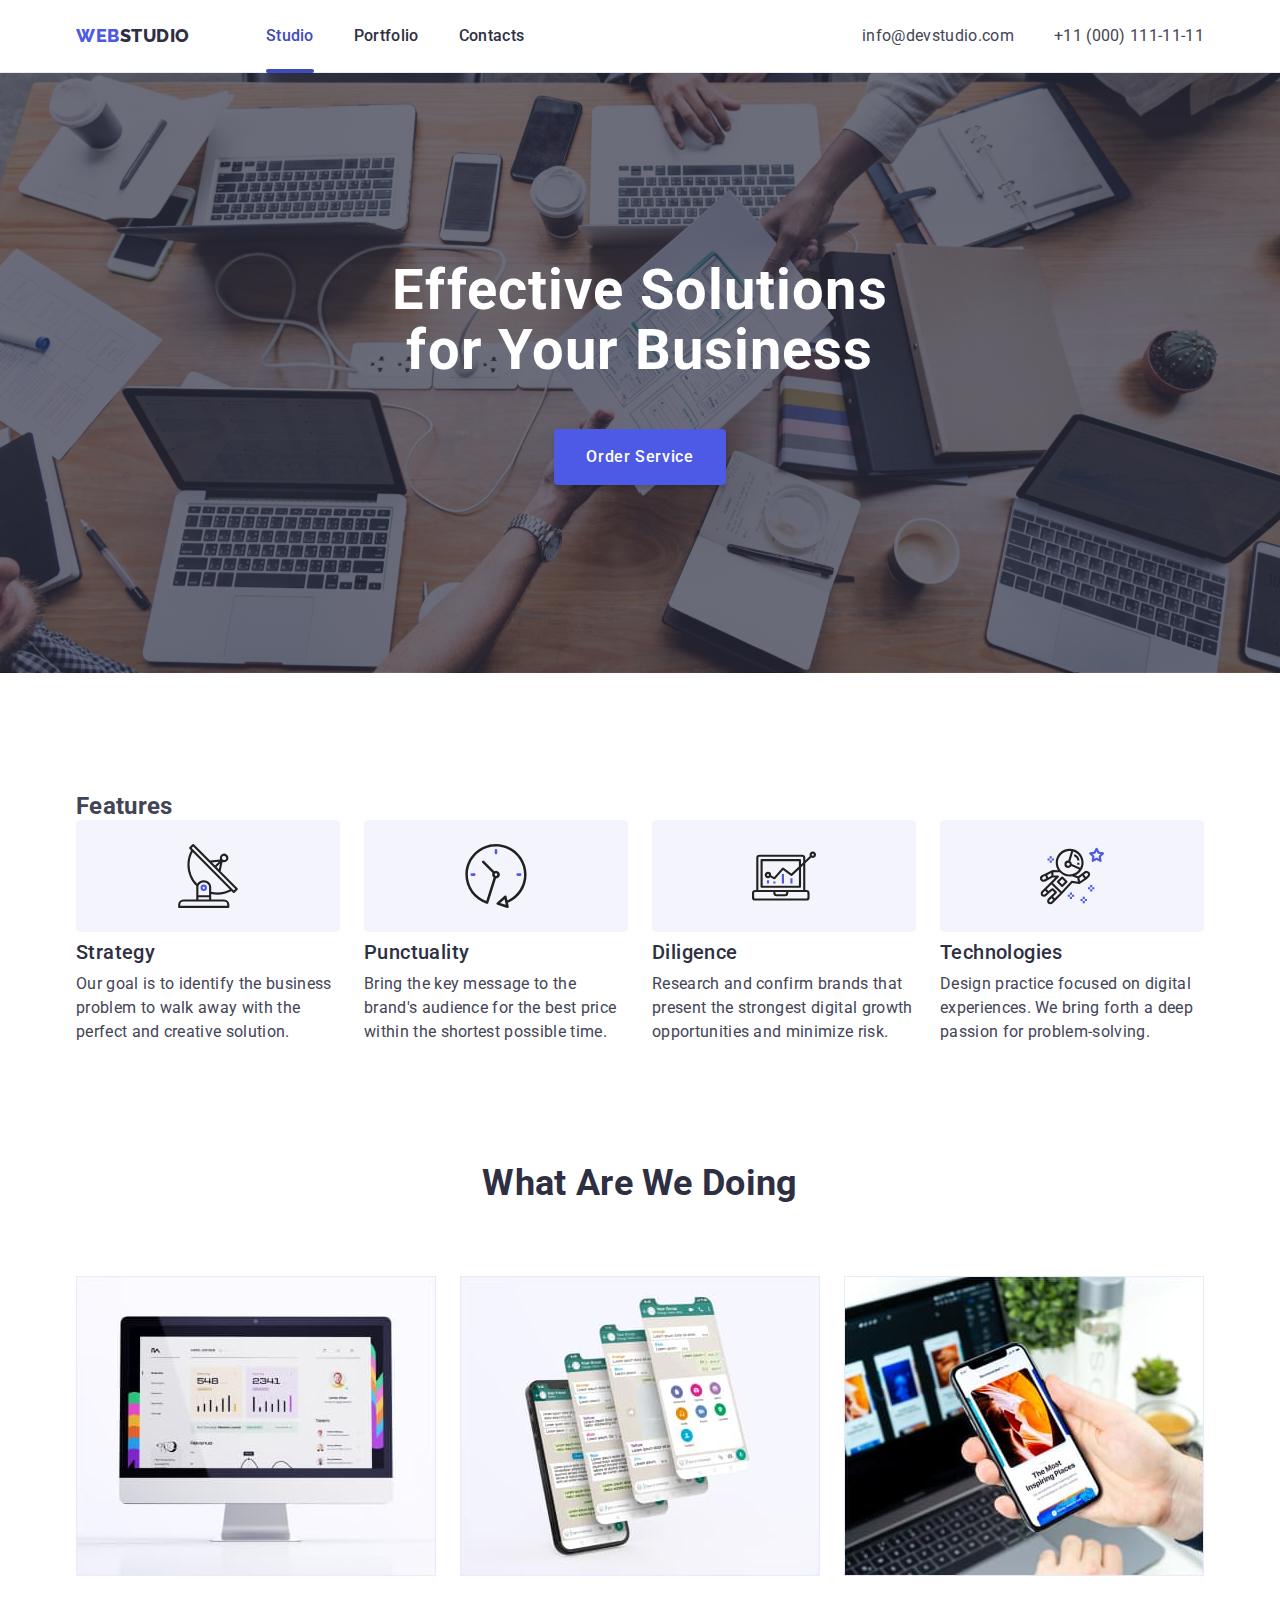
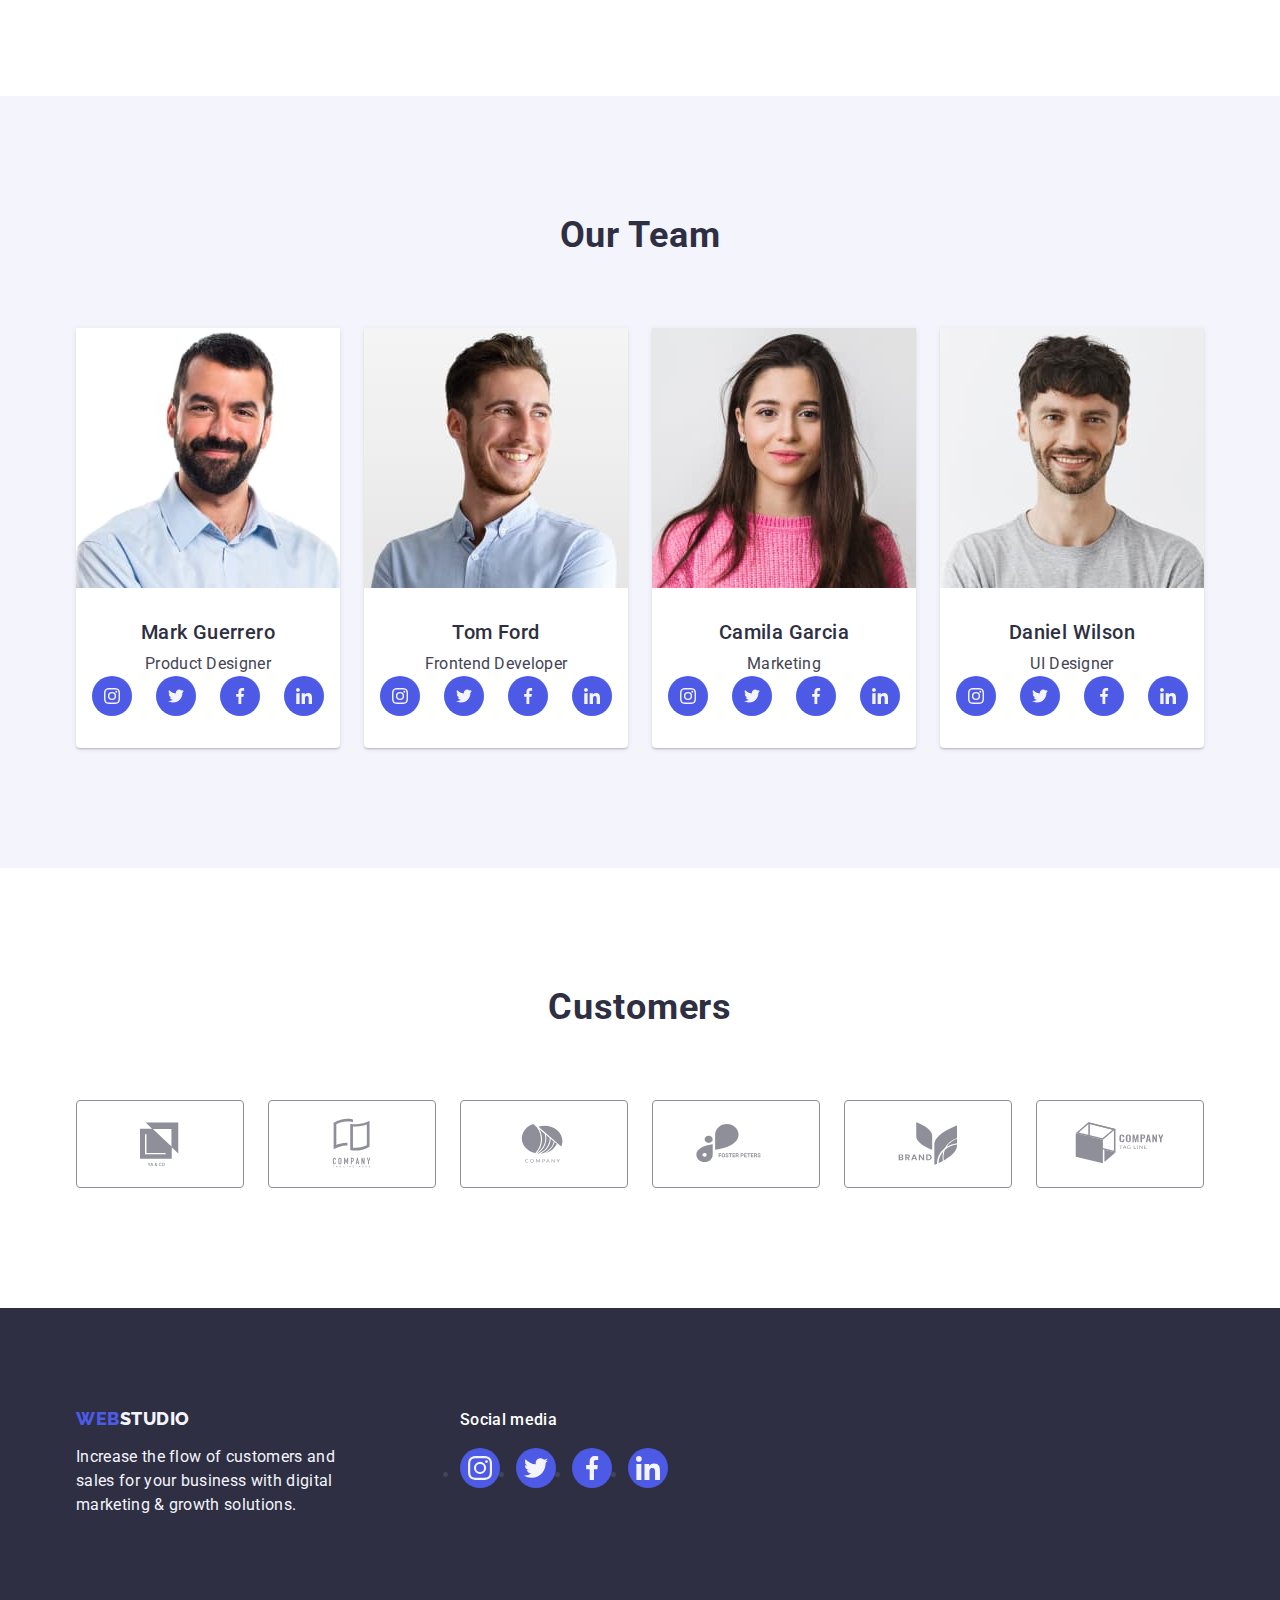
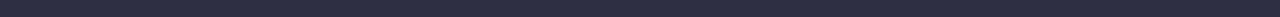
==== commit 9f3fdcf3: "Trying To Fix" ====
--- a/index.html
+++ b/index.html
@@ -20,14 +20,16 @@
   </head>
   <body>
     <header class="header">
-      <div class="container header-container">
+      <div class="header-container container">
         <nav class="header-nav">
           <a class="header-nav_logo-blue link" href="./index.html"
             >Web<span class="header-nav_logo-black">Studio</span></a
           >
           <ul class="header-nav_list list">
             <li class="header-nav_item">
-              <a class="header-nav_link link" href="./index.html">Studio</a>
+              <a class="header-nav_link link current" href="./index.html"
+                >Studio</a
+              >
             </li>
             <li class="header-nav_item">
               <a class="header-nav_link link" href="./portfolio.html"
@@ -59,10 +61,12 @@
     </header>
 
     <main>
-      <section class="hero">
+      <section class="hero hero_bg-image">
         <div class="container">
           <h1 class="hero_title">Effective Solutions for Your Business</h1>
-          <button class="hero_button" type="button">Order Service</button>
+          <button class="hero_button" type="button" data-modal-open>
+            Order Service
+          </button>
         </div>
       </section>
 
--- a/css/styles.css
+++ b/css/styles.css
@@ -43,6 +43,17 @@
   padding-left: 0;
 }
 
+input,
+textarea,
+button {
+  font: inherit;
+}
+
+button {
+  cursor: pointer;
+  color: currentColor;
+}
+
 .container {
   width: 1158px;
   /* width from maket + paddings */
@@ -53,8 +64,17 @@
   /* centify container's content */
 }
 
+.list {
+  list-style: none;
+}
+
+.link {
+  text-decoration: none;
+}
+
+/* Page Studio */
+
 .header {
-  display: flex;
   border-bottom: 1px solid var(--color-cornflower);
   box-shadow: 0px 2px 1px rgba(46, 47, 66, 0.08),
     0px 1px 1px rgba(46, 47, 66, 0.16), 0px 1px 6px rgba(46, 47, 66, 0.08);
@@ -62,7 +82,7 @@
 
 .header-container {
   display: flex;
-  justify-content: space-between;
+  align-items: center;
 }
 
 .header-nav {
@@ -70,15 +90,21 @@
   align-items: center;
 }
 
-.list {
-  list-style: none;
-}
-
-.link {
-  text-decoration: none;
-}
-
-/* Page Studio */
+.header-nav_logo-blue {
+  color: var(--color-iris);
+  font-family: 'Raleway', sans-serif;
+  font-weight: 800;
+  font-size: 18px;
+  line-height: 1.17;
+  letter-spacing: 0.03em;
+  text-transform: uppercase;
+  display: inline-block;
+  margin-right: 76px;
+}
+
+.header-nav_logo-black {
+  color: var(--color-navy-blue);
+}
 
 .header-nav_list {
   display: flex;
@@ -118,6 +144,11 @@
   left: 0;
 }
 
+.header-contacts {
+  font-style: normal;
+  margin-left: auto;
+}
+
 .header-contacts_list {
   display: flex;
   gap: 40px;
@@ -131,106 +162,7 @@
   display: inline-block;
   padding-top: 24px;
   padding-bottom: 24px;
-}
-
-.header-contacts_link:hover,
-.header-contacts_link:focus {
-  color: var(--color-ocean);
-}
-
-.header-nav_link.current {
-  color: var(--color-ocean);
-}
-
-.header-nav_link.current::after {
-  content: '';
-  display: block;
-  width: 100%;
-  height: 4px;
-  border-radius: 2px;
-  background-color: var(--color-ocean);
-  position: absolute;
-  bottom: -1px;
-  left: 0;
-}
-
-.visually-hidden {
-  position: absolute;
-  width: 1px;
-  height: 1px;
-  margin: -1px;
-  border: 0;
-  padding: 0;
-  white-space: nowrap;
-  clip-path: inset(100%);
-  clip: rect(0 0 0 0);
-  overflow: hidden;
-}
-
-.company_list {
-  display: flex;
-  gap: 24px;
-}
-
-.works_list {
-  display: flex;
-  gap: 24px;
-}
-
-.team_list {
-  display: flex;
-  gap: 24px;
-}
-
-.header-nav_logo-blue {
-  display: flex;
-  align-items: center;
-  color: var(--color-iris);
-  font-family: 'Raleway', sans-serif;
-  font-weight: 800;
-  font-size: 18px;
-  line-height: 1.17;
-  letter-spacing: 0.03em;
-  text-transform: uppercase;
-  display: inline-block;
-  margin-right: 76px;
-}
-
-.header-nav_logo-black {
-  color: var(--color-navy-blue);
-}
-
-.header-nav_link {
-  color: var(--color-navy-blue);
-  font-weight: 500;
-  font-size: 16px;
-  line-height: 1.5;
-  padding-top: 24px;
-  padding-bottom: 24px;
-}
-
-.header-nav_link:hover,
-.header-nav_link:focus {
-  color: var(--color-ocean);
-}
-
-.header-contacts {
-  display: flex;
-  font-style: normal;
-}
-
-.header-contacts_list {
-  display: flex;
-  gap: 40px;
-}
-
-.header-contacts_link {
-  color: var(--color-slate);
-  font-size: 16px;
-  line-height: 1.5;
-  display: inline-block;
-  padding-top: 24px;
-  padding-bottom: 24px;
+  transition: color 250ms cubic-bezier(0.4, 0, 0.2, 1);
 }
 
 .header-contacts_link:hover,
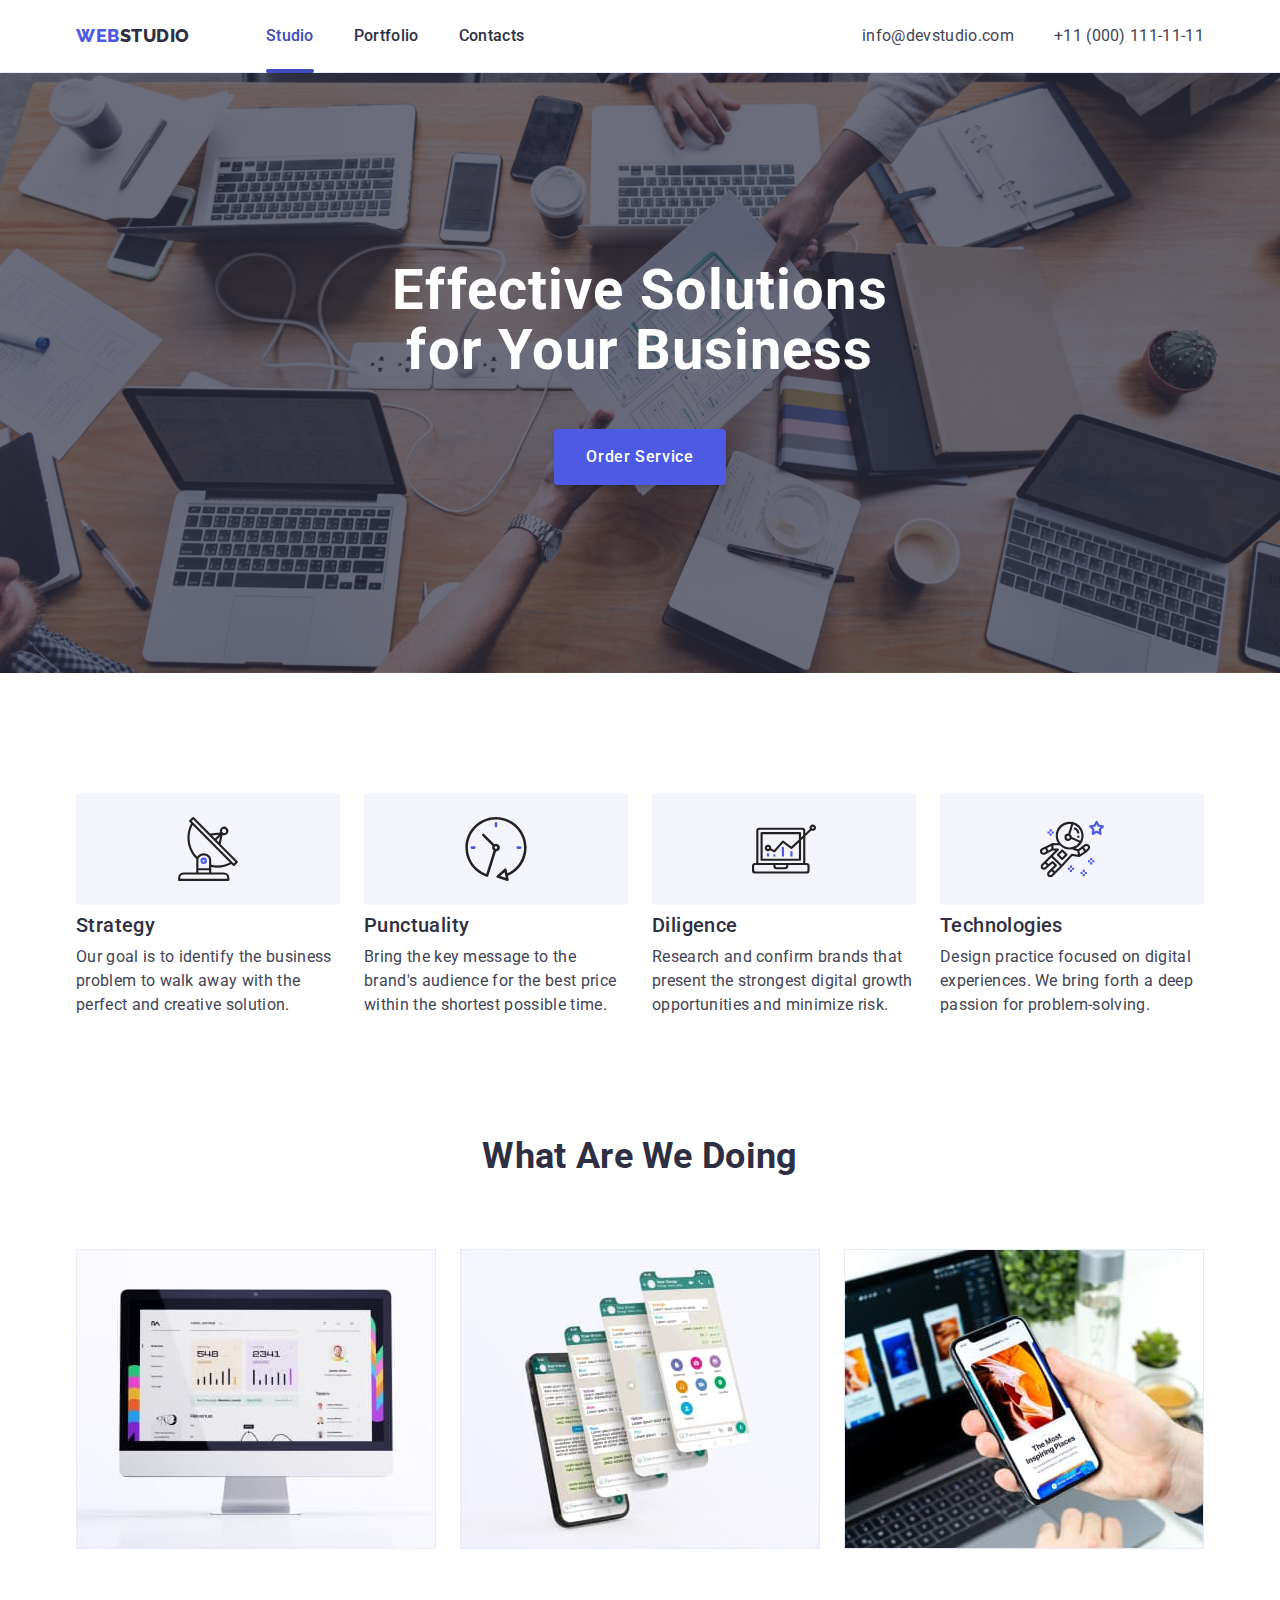
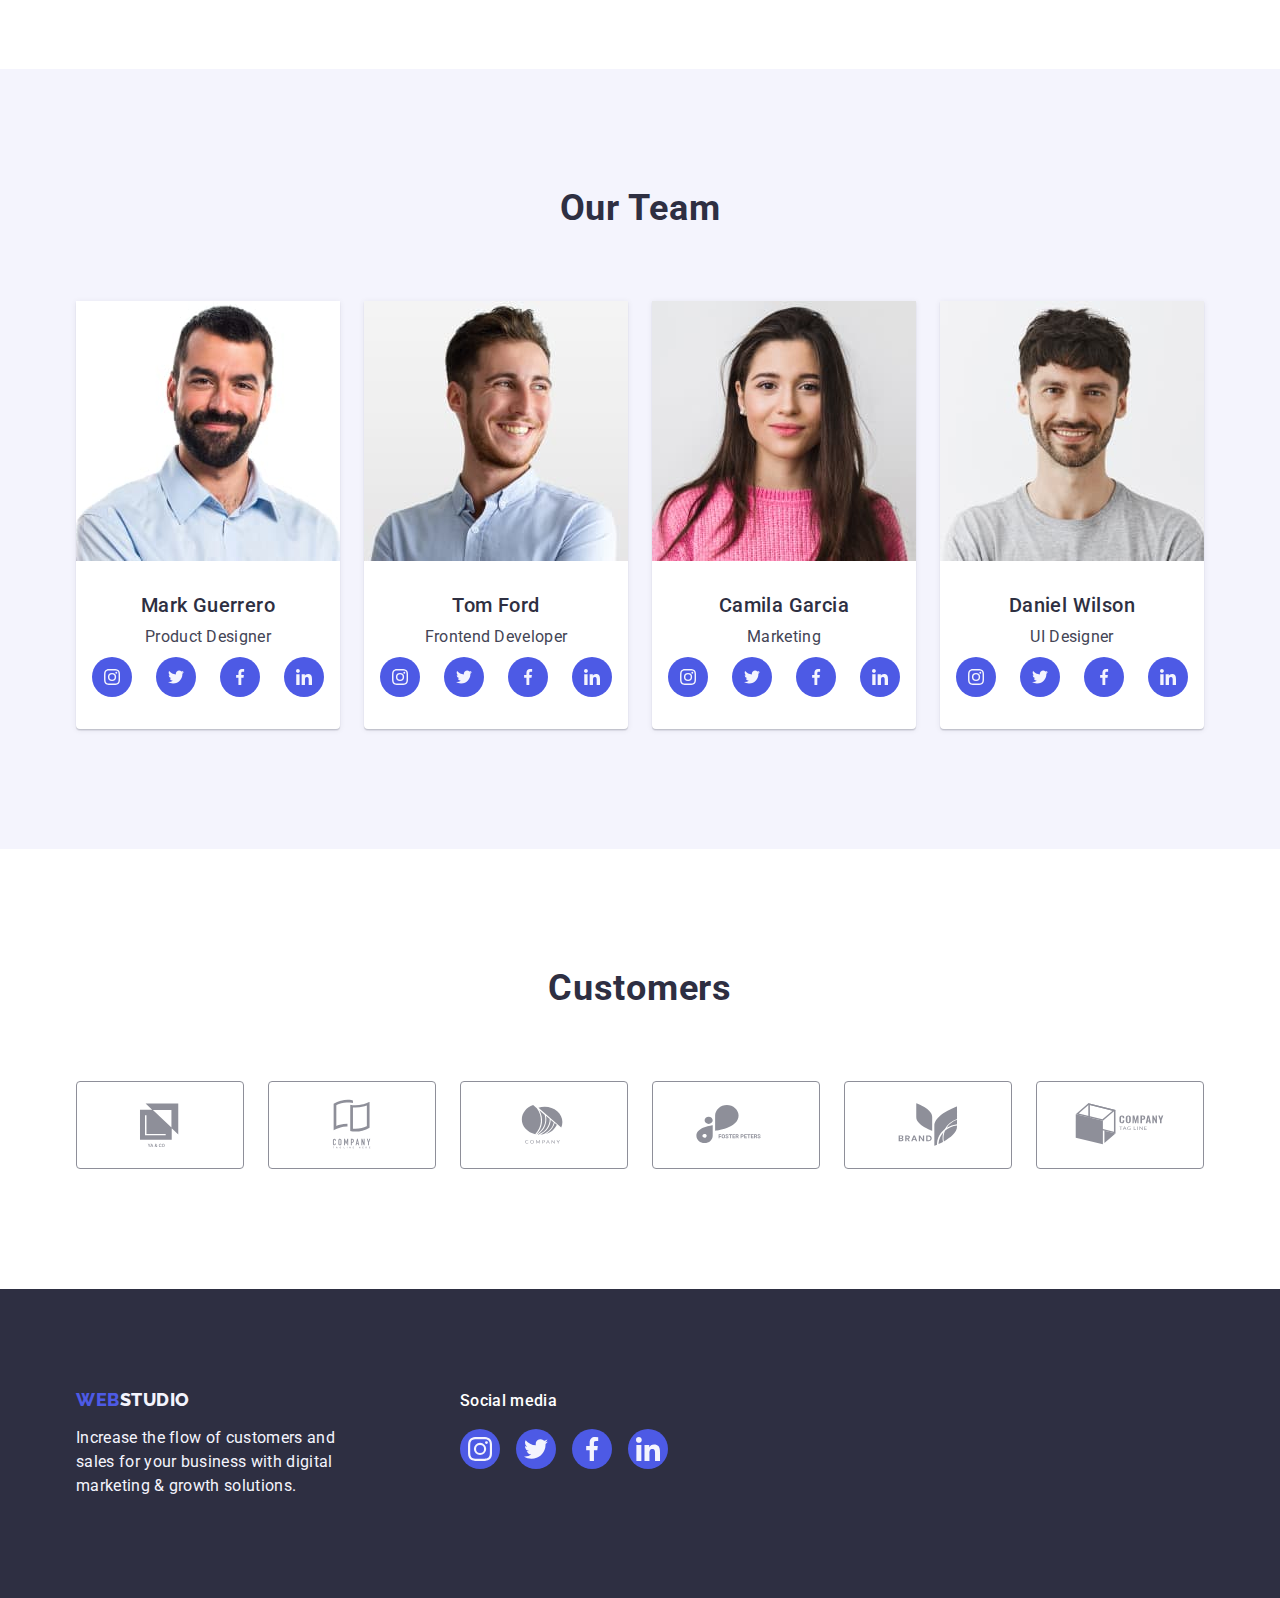
==== commit 6130b508: "Final Fixes + Redesign" ====
--- a/index.html
+++ b/index.html
@@ -72,7 +72,7 @@
 
       <section class="company">
         <div class="container">
-          <h2 class="features visually-hidden">Features</h2>
+          <h2 class="visually-hidden">Hidden</h2>
           <ul class="company_list list">
             <li class="company_item">
               <div class="company_wrapper">
@@ -189,7 +189,7 @@
                 alt="photo Mark Guerrero"
                 width="264"
               />
-              <div class="team-wrapper">
+              <div class="team_wrapper">
                 <h3 class="team_specialist">Mark Guerrero</h3>
                 <p class="team_job-title">Product Designer</p>
                 <ul class="team_list-icons list">
@@ -251,7 +251,7 @@
                 alt="photo Tom Ford"
                 width="264"
               />
-              <div class="team-wrapper">
+              <div class="team_wrapper">
                 <h3 class="team_specialist">Tom Ford</h3>
                 <p class="team_job-title">Frontend Developer</p>
                 <ul class="team_list-icons list">
@@ -313,7 +313,7 @@
                 alt="photo Camila Garcia"
                 width="264"
               />
-              <div class="team-wrapper">
+              <div class="team_wrapper">
                 <h3 class="team_specialist">Camila Garcia</h3>
                 <p class="team_job-title">Marketing</p>
                 <ul class="team_list-icons list">
@@ -375,7 +375,7 @@
                 alt="photo Daniel Wilson"
                 width="264"
               />
-              <div class="team-wrapper">
+              <div class="team_wrapper">
                 <h3 class="team_specialist">Daniel Wilson</h3>
                 <p class="team_job-title">UI Designer</p>
                 <ul class="team_list-icons list">
--- a/css/styles.css
+++ b/css/styles.css
@@ -13,6 +13,12 @@
   --color-dairy: #fcfcfc;
 }
 
+*,
+*::before,
+*::after {
+  box-sizing: border-box;
+}
+
 body {
   font-family: 'Roboto', sans-serif;
   color: var(--color-slate);
@@ -21,8 +27,12 @@
   letter-spacing: 0.02em;
 }
 
-img {
-  display: block;
+.list {
+  list-style: none;
+}
+
+.link {
+  text-decoration: none;
 }
 
 h1,
@@ -31,16 +41,10 @@
 h4,
 h5,
 h6,
-p {
-  margin-top: 0;
-  margin-bottom: 0;
-}
-
-ul,
-ol {
-  margin-top: 0;
-  margin-bottom: 0;
-  padding-left: 0;
+p,
+ul {
+  margin: 0;
+  padding: 0;
 }
 
 input,
@@ -54,22 +58,38 @@
   color: currentColor;
 }
 
+ul {
+  list-style: none;
+}
+
+a {
+  text-decoration: none;
+  outline: none;
+}
+
+img {
+  display: block;
+  max-width: 100%;
+  height: auto;
+}
+
+.visually-hidden {
+  position: absolute;
+  width: 1px;
+  height: 1px;
+  margin: -1px;
+  border: 0;
+  padding: 0;
+  white-space: nowrap;
+  clip-path: inset(100%);
+  clip: rect(0 0 0 0);
+  overflow: hidden;
+}
+
 .container {
   width: 1158px;
-  /* width from maket + paddings */
-  padding-left: 15px;
-  padding-right: 15px;
-  margin-left: auto;
-  margin-right: auto;
-  /* centify container's content */
-}
-
-.list {
-  list-style: none;
-}
-
-.link {
-  text-decoration: none;
+  margin: 0 auto;
+  padding: 0 15px;
 }
 
 /* Page Studio */
@@ -258,6 +278,7 @@
 
 .company_text {
   color: var(--color-slate);
+  font-weight: 400;
   font-size: 16px;
   line-height: 1.5;
 }
@@ -268,6 +289,7 @@
 
 .works_title {
   color: var(--color-navy-blue);
+  font-weight: 700;
   font-size: 36px;
   line-height: 1.11;
   text-align: center;
@@ -276,8 +298,8 @@
 }
 
 .works_list {
+  display: flex;
   gap: 24px;
-  display: flex;
 }
 
 .team {
@@ -287,6 +309,7 @@
 
 .team_title {
   color: var(--color-navy-blue);
+  font-weight: 700;
   font-size: 36px;
   line-height: 1.11;
   text-align: center;
@@ -309,7 +332,7 @@
   border-radius: 0px 0px 4px 4px;
 }
 
-.team-wrapper {
+.team_wrapper {
   padding: 32px 0;
 }
 
@@ -325,9 +348,11 @@
 
 .team_job-title {
   color: var(--color-slate);
+  font-weight: 400;
   font-size: 16px;
   line-height: 1.5;
   text-align: center;
+  margin-bottom: 8px;
 }
 
 .team_list-icons {
@@ -487,20 +512,17 @@
 .footer_icon-link:focus {
   background-color: var(--color-green);
 }
+
 /* Page Portfolio */
 
 .gallery {
   padding: 96px 0 120px;
 }
 
-.gallery_link {
-  padding: 24px 0;
-}
-
 .gallery-filter_list {
   display: flex;
+  justify-content: center;
   gap: 24px;
-  justify-content: center;
   margin-bottom: 72px;
 }
 
@@ -516,6 +538,10 @@
   border: 1px solid var(--color-cornflower);
   border-radius: 4px;
   padding: 12px 24px 12px 24px;
+  transition: color 250ms cubic-bezier(0.4, 0, 0.2, 1),
+    background-color 250ms cubic-bezier(0.4, 0, 0.2, 1),
+    border-color 250ms cubic-bezier(0.4, 0, 0.2, 1),
+    box-shadow 250ms cubic-bezier(0.4, 0, 0.2, 1);
 }
 
 .gallery-filter_button:hover,
@@ -533,6 +559,23 @@
   gap: 48px 24px;
 }
 
+.gallery_link {
+  cursor: pointer;
+  display: block;
+  transition: box-shadow 250ms cubic-bezier(0.4, 0, 0.2, 1);
+}
+
+.gallery_link:hover,
+.gallery_link:focus {
+  box-shadow: 0px 1px 6px rgba(46, 47, 66, 0.08),
+    0px 1px 1px rgba(46, 47, 66, 0.16), 0px 2px 1px rgba(46, 47, 66, 0.08);
+}
+
+.gallery_link:hover .gallery_overley-text,
+.gallery_link:focus .gallery_overley-text {
+  transform: translateY(0);
+}
+
 .gallery_overley-wrapper {
   position: relative;
   overflow: hidden;
@@ -571,6 +614,7 @@
 
 .gallery_text {
   color: var(--color-slate);
+  font-weight: 400;
   font-size: 16px;
   line-height: 1.5;
   letter-spacing: 0.02em;
